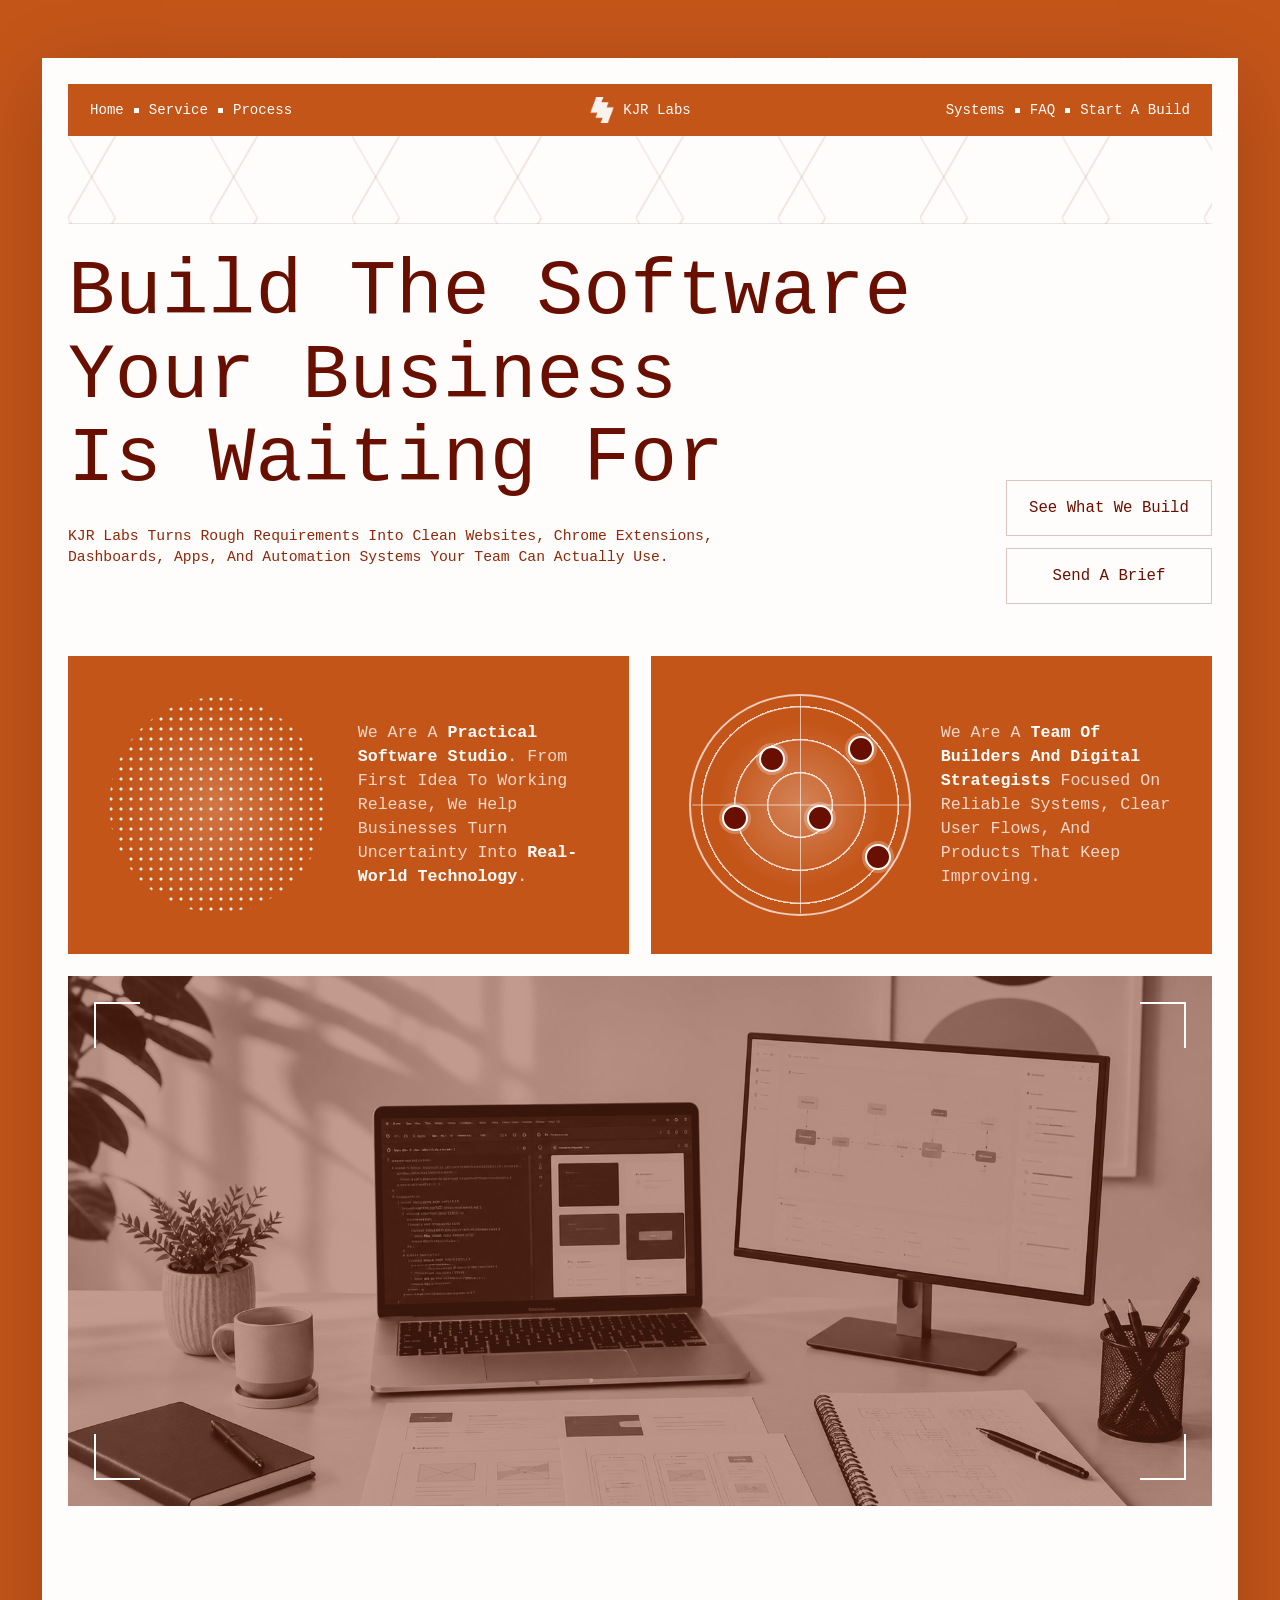
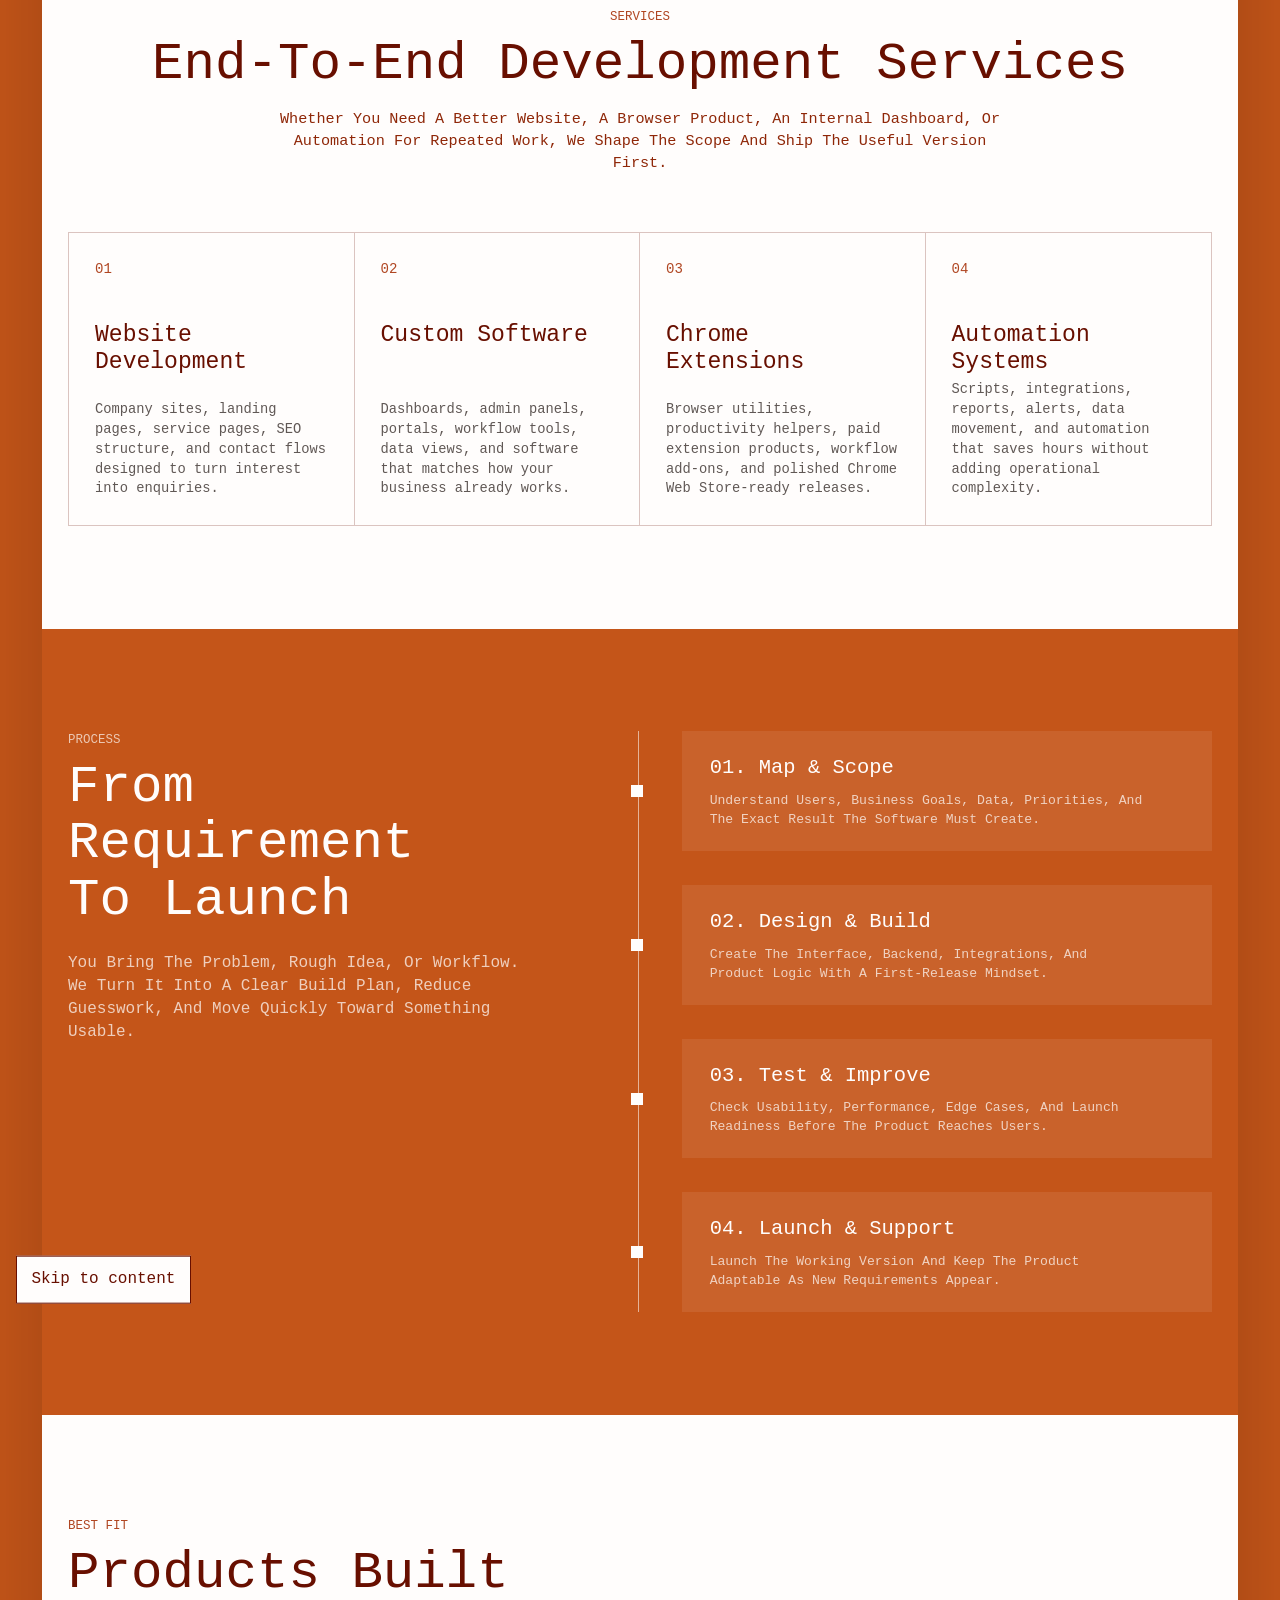
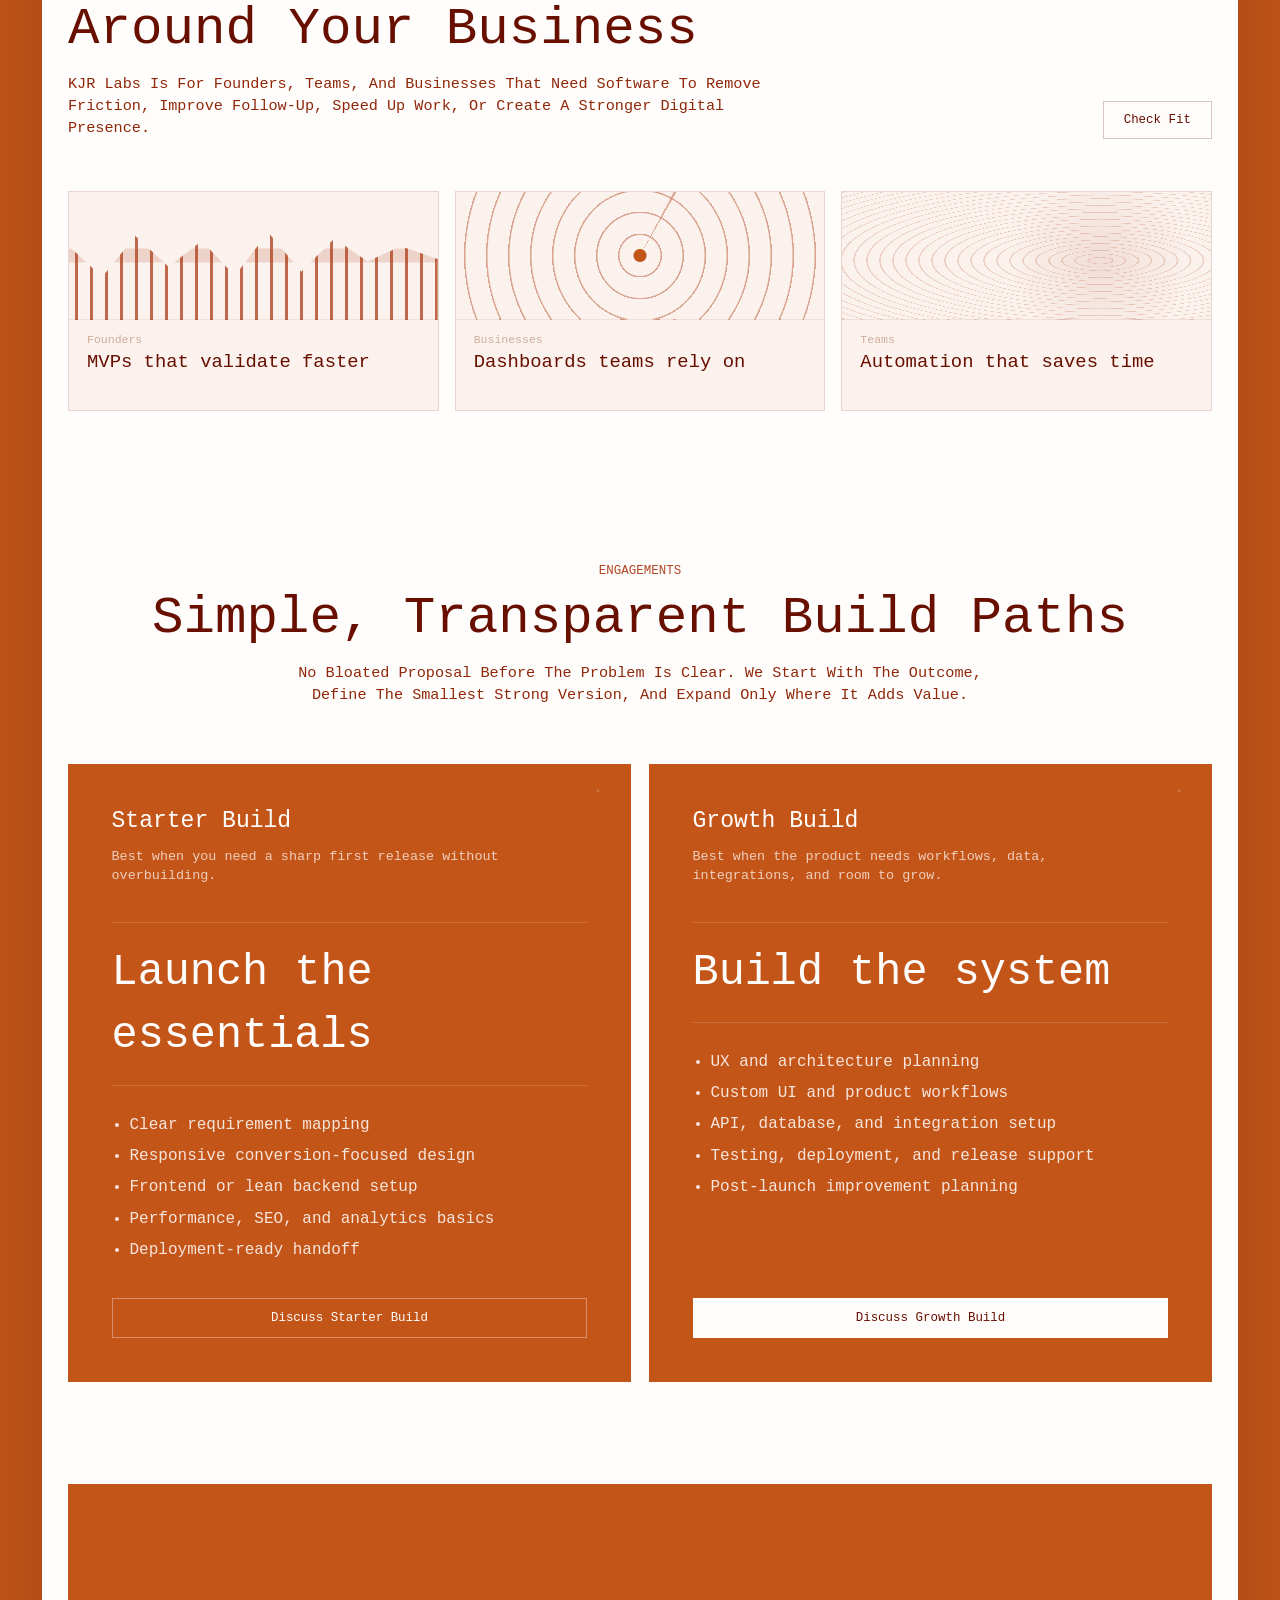
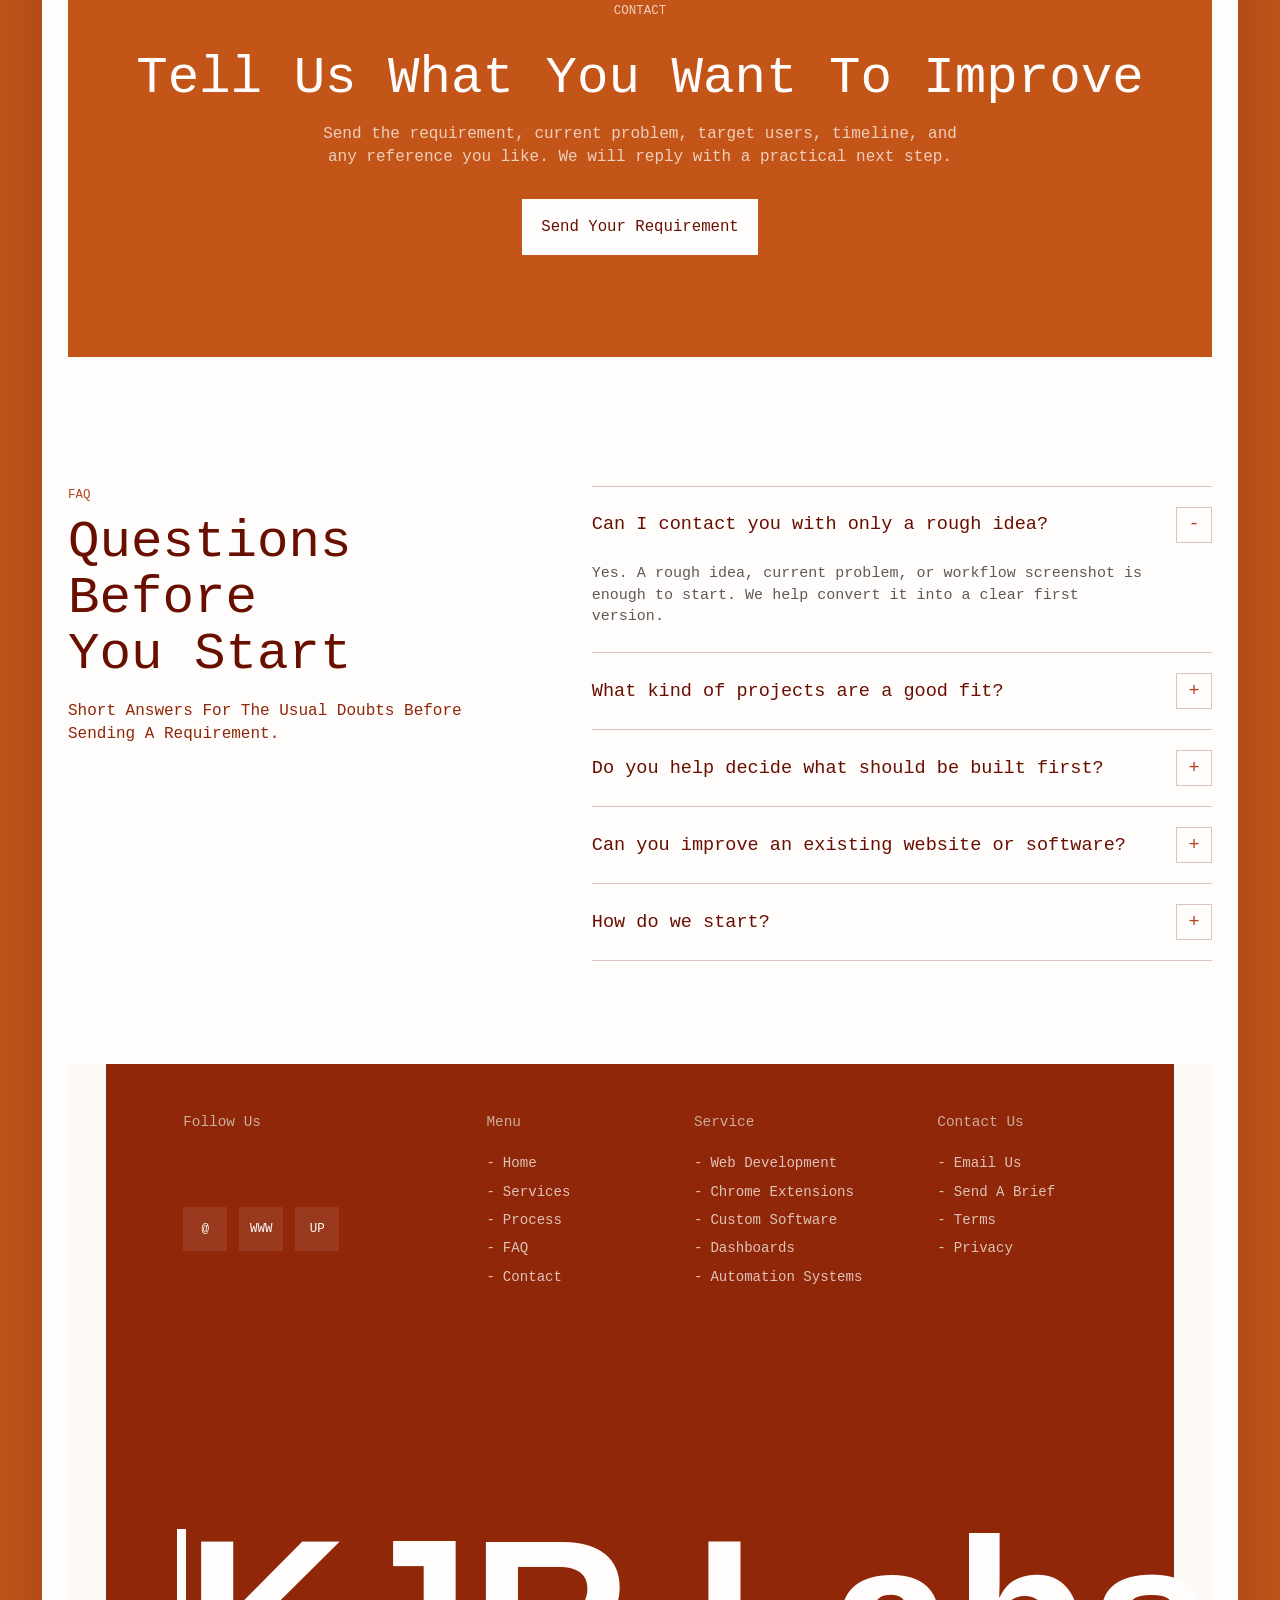
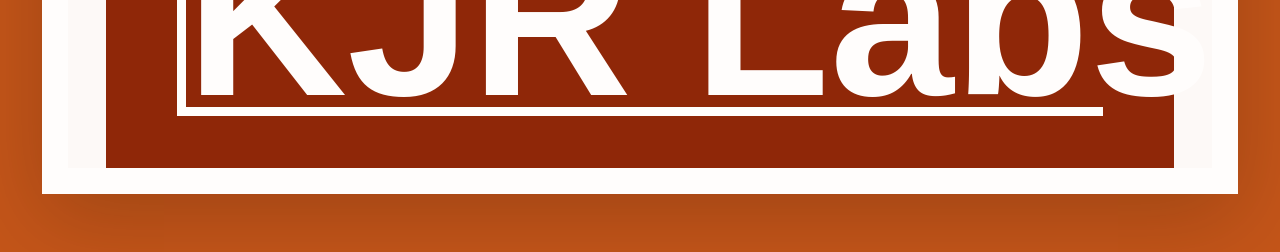
==== contact.html @ ecb62a6f "Add FAQ footer and mobile polish" ====
<!doctype html>
<html lang="en">
<head>
  <meta charset="utf-8">
  <meta name="viewport" content="width=device-width, initial-scale=1">
  <title>Contact KJR Labs</title>
  <meta name="description" content="Contact KJR Labs to discuss a website, Chrome extension, custom software, app, dashboard, or automation requirement.">
  <meta http-equiv="refresh" content="0; url=index.html#contact">
  <link rel="canonical" href="https://kjrlabs.in/#contact">
  <link rel="icon" type="image/png" sizes="32x32" href="images/favicon-32x32.png">
  <link rel="stylesheet" href="css/site.css?v=20260524">
</head>
<body class="redirect-page">
  <main class="noscript-panel">
    <h1>Contact KJR Labs.</h1>
    <p><a href="index.html#contact">Go to the contact section</a> or email <a href="mailto:kjrlabs9@gmail.com">kjrlabs9@gmail.com</a>.</p>
  </main>
</body>
</html>
---- css/site.css ----
@font-face {
  font-family: "Satoshi";
  src: url("../fonts/Satoshi-Regular.woff2") format("woff2");
  font-weight: 400;
  font-style: normal;
  font-display: swap;
}

@font-face {
  font-family: "Satoshi";
  src: url("../fonts/Satoshi-Medium.woff2") format("woff2");
  font-weight: 800;
  font-style: normal;
  font-display: swap;
}

:root {
  --rust-950: #100806;
  --rust-900: #680f00;
  --rust-700: #8f2708;
  --rust-600: #b04622;
  --rust-500: #c45519;
  --rust-300: #dc906a;
  --sand: #cdad9b;
  --paper: #fffdfc;
  --paper-soft: #fbf2ee;
  --muted: #7f7f80;
  --charcoal: #605855;
  --line: rgba(104, 15, 0, 0.24);
  --mono: "Courier New", Cousine, ui-monospace, SFMono-Regular, Menlo, Consolas, monospace;
  color-scheme: light;
}

* {
  box-sizing: border-box;
}

html {
  scroll-behavior: smooth;
}

body {
  min-height: 100vh;
  margin: 0;
  background: var(--rust-500);
  color: var(--rust-900);
  font-family: var(--mono);
  line-height: 1.45;
  -webkit-font-smoothing: antialiased;
  text-rendering: optimizeLegibility;
}

a {
  color: inherit;
  text-decoration: none;
}

button {
  font: inherit;
  cursor: pointer;
}

img {
  max-width: 100%;
  display: block;
}

:focus-visible {
  outline: 2px solid var(--rust-300);
  outline-offset: 4px;
}

.skip-link {
  position: fixed;
  left: 1rem;
  top: 1rem;
  z-index: 100;
  padding: 0.7rem 0.9rem;
  border: 1px solid var(--rust-900);
  background: var(--paper);
  color: var(--rust-900);
  transform: translateY(-150%);
}

.skip-link:focus {
  transform: translateY(0);
}

.page-shell {
  width: min(1540px, calc(100% - 84px));
  margin: 58px auto;
  background: var(--paper);
  overflow: hidden;
  box-shadow: 0 22px 80px rgba(16, 8, 6, 0.2);
}

.site-header {
  padding: 26px 26px 0;
  background:
    linear-gradient(120deg, rgba(104, 15, 0, 0.08) 1px, transparent 1px),
    var(--paper);
  background-size: 98px 72px;
}

.nav {
  min-height: 52px;
  position: relative;
  display: grid;
  grid-template-columns: 1fr auto 1fr;
  align-items: center;
  padding: 0 22px;
  background: var(--rust-500);
  color: var(--paper);
}

.nav a {
  font-size: clamp(0.72rem, 1.1vw, 0.95rem);
  text-transform: capitalize;
}

.nav-left,
.nav-links {
  display: flex;
  align-items: center;
  gap: 10px;
}

.nav-links {
  justify-content: flex-end;
}

.nav-left span,
.nav-links span {
  width: 5px;
  height: 5px;
  background: currentColor;
}

.brand {
  display: inline-flex;
  align-items: center;
  gap: 8px;
  font-size: clamp(1.2rem, 1.8vw, 1.7rem);
  letter-spacing: 0;
  white-space: nowrap;
}

.brand img {
  width: 26px;
  height: 26px;
  border-radius: 0;
  filter: brightness(0) invert(1);
  opacity: 0.92;
}

.nav-toggle {
  display: none;
  width: 42px;
  height: 42px;
  border: 1px solid rgba(255, 253, 252, 0.5);
  background: transparent;
}

.nav-toggle span {
  display: block;
  width: 18px;
  height: 2px;
  margin: 4px auto;
  background: var(--paper);
}

.hero {
  position: relative;
  min-height: 520px;
  display: grid;
  grid-template-columns: minmax(0, 1fr) 206px;
  gap: 34px;
  padding: clamp(52px, 6.2vw, 96px) 26px 52px;
}

.hero-pattern {
  position: absolute;
  top: 0;
  left: 26px;
  right: 26px;
  height: 88px;
  border-bottom: 1px solid rgba(104, 15, 0, 0.15);
  background:
    linear-gradient(120deg, transparent 24%, rgba(104, 15, 0, 0.16) 25%, transparent 26%),
    linear-gradient(60deg, transparent 24%, rgba(104, 15, 0, 0.12) 25%, transparent 26%);
  background-size: 142px 82px;
  opacity: 0.72;
}

.hero-copy {
  position: relative;
  z-index: 1;
  align-self: center;
}

h1,
h2,
h3,
p {
  margin: 0;
}

h1,
h2 {
  font-weight: 400;
  line-height: 1.07;
  letter-spacing: 0;
  text-wrap: balance;
}

h1 {
  max-width: 930px;
  font-size: clamp(3.15rem, 6.1vw, 6.45rem);
}

h2 {
  font-size: clamp(2.45rem, 4.1vw, 5.25rem);
}

h3 {
  font-size: clamp(1.25rem, 1.8vw, 1.72rem);
  font-weight: 400;
  line-height: 1.18;
}

.hero-copy p {
  max-width: 690px;
  margin-top: 24px;
  color: var(--rust-700);
  font-size: clamp(0.92rem, 1.15vw, 1.12rem);
  text-transform: capitalize;
}

.hero-actions {
  position: relative;
  z-index: 1;
  align-self: end;
  display: grid;
  gap: 12px;
}

.button {
  min-height: 56px;
  display: inline-flex;
  align-items: center;
  justify-content: center;
  border: 1px solid var(--line);
  background: var(--paper);
  color: var(--rust-900);
  padding: 0 18px;
  font-size: 0.98rem;
  transition: background 160ms ease, color 160ms ease, transform 160ms ease;
}

.button:hover {
  background: var(--rust-500);
  color: var(--paper);
  transform: translateY(-2px);
}

.button.ghost,
.button.tiny {
  background: transparent;
}

.button.light {
  border-color: rgba(255, 253, 252, 0.54);
  background: var(--paper);
  color: var(--rust-900);
}

.intro-panels {
  display: grid;
  grid-template-columns: 1fr 1fr;
  gap: 22px;
  padding: 0 26px 22px;
}

.intro-card {
  min-height: 286px;
  display: grid;
  grid-template-columns: 0.95fr 1fr;
  gap: 30px;
  align-items: center;
  background: var(--rust-500);
  color: var(--paper);
  padding: clamp(26px, 3vw, 42px);
}

.intro-card p {
  max-width: 340px;
  color: rgba(255, 253, 252, 0.78);
  font-size: clamp(1rem, 1.3vw, 1.22rem);
  text-transform: capitalize;
}

.intro-card strong {
  color: var(--paper);
  font-weight: 800;
}

.dot-globe {
  width: min(230px, 100%);
  aspect-ratio: 1;
  justify-self: center;
  border-radius: 50%;
  background:
    radial-gradient(circle, rgba(255, 253, 252, 0.95) 1px, transparent 2px),
    radial-gradient(circle at 50% 50%, rgba(255, 253, 252, 0.2), transparent 64%);
  background-size: 10px 10px, auto;
  -webkit-mask-image: radial-gradient(circle, #000 68%, transparent 69%);
  mask-image: radial-gradient(circle, #000 68%, transparent 69%);
}

.orbit-map {
  width: min(252px, 100%);
  aspect-ratio: 1;
  position: relative;
  justify-self: center;
  border: 2px solid rgba(255, 253, 252, 0.72);
  border-radius: 50%;
  background:
    repeating-radial-gradient(circle, transparent 0 31px, rgba(255, 253, 252, 0.78) 32px 33px),
    radial-gradient(circle, rgba(255, 253, 252, 0.28), transparent 54%);
}

.orbit-map::before,
.orbit-map::after {
  content: "";
  position: absolute;
  inset: 50% auto auto 50%;
  width: 1px;
  height: 100%;
  background: rgba(255, 253, 252, 0.62);
  transform-origin: top;
}

.orbit-map::before {
  transform: rotate(90deg) translateY(-50%);
}

.orbit-map::after {
  transform: translateY(-50%);
}

.orbit-map span {
  position: absolute;
  width: 26px;
  height: 26px;
  border: 2px solid var(--paper);
  border-radius: 50%;
  background: var(--rust-900);
  box-shadow: 0 0 0 3px rgba(255, 253, 252, 0.24);
}

.orbit-map span:nth-child(1) { left: 14%; top: 50%; }
.orbit-map span:nth-child(2) { left: 31%; top: 23%; }
.orbit-map span:nth-child(3) { left: 53%; top: 50%; }
.orbit-map span:nth-child(4) { right: 16%; top: 18%; }
.orbit-map span:nth-child(5) { right: 8%; bottom: 20%; }

.media-strip {
  position: relative;
  margin: 0 26px;
  aspect-ratio: 2.16 / 1;
  overflow: hidden;
  background: var(--rust-950);
}

.media-strip img {
  width: 100%;
  height: 100%;
  object-fit: cover;
  filter: sepia(0.85) saturate(1.35) hue-rotate(330deg) contrast(1.08) brightness(0.78);
  mix-blend-mode: luminosity;
}

.media-strip::after {
  content: "";
  position: absolute;
  inset: 0;
  background: rgba(176, 70, 34, 0.32);
}

.corner {
  position: absolute;
  z-index: 2;
  width: 46px;
  height: 46px;
  border-color: var(--paper);
  border-style: solid;
}

.top-left { left: 26px; top: 26px; border-width: 2px 0 0 2px; }
.top-right { right: 26px; top: 26px; border-width: 2px 2px 0 0; }
.bottom-left { left: 26px; bottom: 26px; border-width: 0 0 2px 2px; }
.bottom-right { right: 26px; bottom: 26px; border-width: 0 2px 2px 0; }

.section {
  padding: clamp(76px, 8vw, 132px) 26px;
}

.centered {
  text-align: center;
}

.eyebrow {
  margin-bottom: 10px;
  color: var(--rust-600);
  font-size: 0.78rem;
  text-transform: uppercase;
}

.section-copy {
  max-width: 720px;
  margin: 16px auto 0;
  color: var(--rust-700);
  font-size: 0.95rem;
  text-transform: capitalize;
}

.service-grid {
  display: grid;
  grid-template-columns: repeat(4, 1fr);
  gap: 0;
  margin-top: 58px;
  border: 1px solid var(--line);
}

.service-grid article {
  min-height: 292px;
  display: flex;
  flex-direction: column;
  border-right: 1px solid var(--line);
  padding: 26px;
  text-align: left;
}

.service-grid article:last-child {
  border-right: 0;
}

.service-grid span {
  color: var(--rust-600);
  font-size: 0.88rem;
}

.service-grid h3 {
  margin-top: 42px;
}

.service-grid p {
  margin-top: auto;
  color: var(--charcoal);
  font-size: 0.86rem;
}

.rust-band {
  background: var(--rust-500);
  color: var(--paper);
}

.timeline {
  display: grid;
  grid-template-columns: minmax(0, 0.78fr) minmax(420px, 1fr);
  gap: clamp(42px, 7vw, 120px);
  align-items: start;
}

.timeline .eyebrow,
.rust-band .eyebrow {
  color: rgba(255, 253, 252, 0.68);
}

.timeline-title p:last-child {
  max-width: 620px;
  margin-top: 24px;
  color: rgba(255, 253, 252, 0.72);
  text-transform: capitalize;
}

.timeline ol {
  position: relative;
  display: grid;
  gap: 34px;
  margin: 0;
  padding: 0 0 0 62px;
  list-style: none;
}

.timeline ol::before {
  content: "";
  position: absolute;
  left: 18px;
  top: 0;
  bottom: 0;
  width: 1px;
  background: rgba(255, 253, 252, 0.56);
}

.timeline li {
  position: relative;
  padding: 22px 28px;
  background: rgba(255, 253, 252, 0.08);
}

.timeline li::before {
  content: "";
  position: absolute;
  left: -51px;
  top: 50%;
  width: 12px;
  height: 12px;
  background: var(--paper);
  transform: translateY(-50%);
}

.timeline strong {
  display: block;
  font-size: clamp(1.1rem, 1.6vw, 1.55rem);
  font-weight: 400;
}

.timeline span {
  display: block;
  max-width: 440px;
  margin-top: 8px;
  color: rgba(255, 253, 252, 0.72);
  font-size: 0.82rem;
  text-transform: capitalize;
}

.split-section {
  display: grid;
  grid-template-columns: 1fr auto;
  gap: 28px;
  align-items: end;
}

.split-section .section-copy {
  margin-left: 0;
}

.button.tiny {
  min-height: 38px;
  padding-inline: 20px;
  font-size: 0.78rem;
}

.system-row {
  grid-column: 1 / -1;
  display: grid;
  grid-template-columns: repeat(3, 1fr);
  gap: 16px;
  margin-top: 24px;
}

.system-row article {
  min-height: 220px;
  border: 1px solid rgba(104, 15, 0, 0.12);
  background: var(--paper-soft);
}

.system-row div {
  height: 128px;
  border-bottom: 1px solid rgba(104, 15, 0, 0.08);
}

.system-row span,
.system-row strong {
  display: block;
  padding-inline: 18px;
}

.system-row span {
  margin-top: 12px;
  color: var(--sand);
  font-size: 0.72rem;
}

.system-row strong {
  color: var(--rust-900);
  font-size: 1.18rem;
  font-weight: 400;
}

.wave-chart {
  background:
    repeating-linear-gradient(90deg, transparent 0 6px, rgba(176, 70, 34, 0.8) 6px 9px, transparent 9px 15px),
    linear-gradient(180deg, transparent 44%, rgba(176, 70, 34, 0.18) 45% 55%, transparent 56%);
  clip-path: polygon(0 42%, 9% 66%, 18% 34%, 27% 58%, 36% 38%, 45% 65%, 54% 31%, 63% 62%, 72% 36%, 81% 54%, 90% 42%, 100% 52%, 100% 100%, 0 100%);
}

.radar-chart {
  background:
    radial-gradient(circle at 50% 50%, var(--rust-500) 0 6px, transparent 7px),
    repeating-radial-gradient(circle at 50% 50%, transparent 0 20px, rgba(176, 70, 34, 0.45) 21px 22px),
    conic-gradient(from 18deg, transparent 0 10deg, rgba(176, 70, 34, 0.38) 10deg 12deg, transparent 12deg 360deg);
}

.line-chart {
  background:
    radial-gradient(circle at 70% 54%, rgba(176, 70, 34, 0.12), transparent 34%),
    repeating-radial-gradient(ellipse at 70% 54%, transparent 0 11px, rgba(176, 70, 34, 0.22) 12px 13px);
}

.plans {
  padding-top: 48px;
}

.plan-grid {
  display: grid;
  grid-template-columns: repeat(2, minmax(0, 1fr));
  gap: 18px;
  margin-top: 58px;
  text-align: left;
}

.plan-grid article {
  min-height: 500px;
  display: flex;
  flex-direction: column;
  background:
    radial-gradient(circle, rgba(255, 253, 252, 0.18) 1px, transparent 2px) right 26px top 20px / 14px 14px no-repeat,
    var(--rust-500);
  color: var(--paper);
  padding: clamp(28px, 3.4vw, 46px);
}

.plan-grid p {
  max-width: 460px;
  margin-top: 12px;
  color: rgba(255, 253, 252, 0.72);
  font-size: 0.84rem;
}

.plan-grid strong {
  display: block;
  margin-top: 36px;
  padding-block: 18px;
  border-block: 1px solid rgba(255, 253, 252, 0.15);
  font-size: clamp(1.7rem, 3.4vw, 3.2rem);
  font-weight: 400;
}

.plan-grid ul {
  display: grid;
  gap: 8px;
  margin: 28px 0 36px;
  padding-left: 18px;
  color: rgba(255, 253, 252, 0.86);
}

.plan-grid a {
  min-height: 40px;
  display: inline-flex;
  align-items: center;
  justify-content: center;
  margin-top: auto;
  border: 1px solid rgba(255, 253, 252, 0.36);
  font-size: 0.78rem;
}

.plan-grid article:nth-child(2) a {
  background: var(--paper);
  color: var(--rust-900);
}

.contact-section {
  margin: 0 26px 26px;
  padding: clamp(56px, 8vw, 118px) 26px;
  background: var(--rust-500);
  color: var(--paper);
  text-align: center;
}

.contact-section .eyebrow,
.contact-section p {
  color: rgba(255, 253, 252, 0.72);
}

.contact-section p {
  max-width: 650px;
  margin: 16px auto 30px;
}

.faq-section {
  display: grid;
  grid-template-columns: minmax(0, 0.7fr) minmax(460px, 1fr);
  gap: clamp(34px, 7vw, 110px);
  align-items: start;
}

.faq-head {
  position: sticky;
  top: 96px;
}

.faq-head p:last-child {
  max-width: 430px;
  margin-top: 18px;
  color: var(--rust-700);
  text-transform: capitalize;
}

.faq-list {
  display: grid;
  border-top: 1px solid var(--line);
}

.faq-list details {
  border-bottom: 1px solid var(--line);
  padding: 0;
}

.faq-list summary {
  min-height: 76px;
  display: flex;
  align-items: center;
  justify-content: space-between;
  gap: 18px;
  color: var(--rust-900);
  font-size: clamp(1.05rem, 1.45vw, 1.35rem);
  line-height: 1.25;
  list-style: none;
  cursor: pointer;
}

.faq-list summary::-webkit-details-marker {
  display: none;
}

.faq-list summary::after {
  content: "+";
  flex: 0 0 auto;
  width: 34px;
  height: 34px;
  display: grid;
  place-items: center;
  border: 1px solid var(--line);
  color: var(--rust-600);
}

.faq-list details[open] summary::after {
  content: "-";
}

.faq-list p {
  max-width: 680px;
  padding: 0 52px 24px 0;
  color: var(--charcoal);
  font-size: 0.94rem;
}

.site-footer {
  padding: 0 26px 26px;
  background: var(--paper);
  color: var(--paper);
}

.footer-frame {
  position: relative;
  overflow: hidden;
  min-height: clamp(520px, 55vw, 760px);
  display: flex;
  flex-direction: column;
  justify-content: space-between;
  background: var(--rust-700);
  padding: clamp(34px, 4vw, 58px);
}

.footer-frame::before,
.footer-frame::after {
  content: "";
  position: absolute;
  top: 0;
  bottom: 0;
  width: clamp(18px, 3vw, 42px);
  background: var(--paper);
  opacity: 0.98;
}

.footer-frame::before {
  left: 0;
}

.footer-frame::after {
  right: 0;
}

.footer-columns {
  position: relative;
  z-index: 1;
  display: grid;
  grid-template-columns: 1.2fr 0.72fr 0.9fr 0.8fr;
  gap: clamp(26px, 5vw, 88px);
  padding-inline: clamp(16px, 5vw, 72px);
}

.footer-columns h2 {
  margin: 0 0 24px;
  color: var(--sand);
  font-size: clamp(0.9rem, 1.1vw, 1.04rem);
  line-height: 1;
}

.footer-columns a {
  width: fit-content;
  display: block;
  margin-top: 8px;
  color: rgba(255, 253, 252, 0.72);
  font-size: clamp(0.85rem, 1.1vw, 1rem);
  text-transform: capitalize;
}

.footer-columns a::before {
  content: "-";
  margin-right: 8px;
}

.footer-columns a:hover {
  color: var(--paper);
}

.social-row {
  display: flex;
  flex-wrap: wrap;
  gap: 12px;
  margin-top: 78px;
}

.social-row a {
  width: 44px;
  height: 44px;
  display: grid;
  place-items: center;
  margin: 0;
  background: rgba(255, 253, 252, 0.09);
  color: var(--paper);
  font-size: 0.78rem;
  text-transform: uppercase;
}

.social-row a::before {
  content: none;
}

.footer-wordmark {
  position: relative;
  z-index: 1;
  display: block;
  margin: clamp(60px, 10vw, 140px) clamp(8px, 5vw, 58px) 0;
  border: solid var(--paper);
  border-width: 0 0 9px 9px;
  color: var(--paper);
  font-family: Satoshi, Inter, sans-serif;
  font-size: clamp(4.8rem, 17.4vw, 16.5rem);
  font-weight: 800;
  line-height: 0.8;
  letter-spacing: 0;
  white-space: nowrap;
}

.footer-brand {
  color: var(--rust-900);
  font-size: 1rem;
}

.footer-brand img {
  width: 28px;
  height: 28px;
}

.redirect-page {
  overflow: auto;
}

.noscript-panel {
  width: min(720px, calc(100% - 32px));
  margin: 15vh auto;
  border: 1px solid var(--line);
  background: var(--paper);
  padding: 28px;
  box-shadow: 0 22px 80px rgba(16, 8, 6, 0.16);
}

.noscript-panel p {
  margin-top: 14px;
  color: var(--muted);
}

.noscript-panel a {
  color: var(--rust-900);
  font-weight: 800;
}

.legal-copy {
  display: grid;
  gap: 18px;
  margin-top: 26px;
}

.legal-copy h2 {
  font-size: 1.35rem;
  line-height: 1.2;
}

.legal-copy p {
  margin-top: 8px;
}

@media (max-width: 900px) {
  .page-shell {
    width: min(100% - 36px, 1540px);
    margin-block: 24px;
  }

  .hero,
  .timeline,
  .split-section,
  .faq-section {
    grid-template-columns: 1fr;
  }

  .faq-head {
    position: static;
  }

  .hero-actions {
    width: min(320px, 100%);
  }

  .intro-panels,
  .system-row,
  .plan-grid {
    grid-template-columns: 1fr 1fr;
  }

  .footer-columns {
    grid-template-columns: 1fr 1fr;
  }
}

@media (max-width: 760px) {
  .page-shell {
    width: 100%;
    margin: 0;
  }

  .site-header {
    padding: 12px 12px 0;
  }

  .nav {
    grid-template-columns: 1fr auto;
    min-height: 50px;
    padding: 0 12px;
  }

  .nav-left,
  .nav-links {
    position: fixed;
    left: 12px;
    right: 12px;
    top: 68px;
    z-index: 50;
    display: none;
    flex-direction: column;
    align-items: stretch;
    gap: 0;
    background: var(--rust-500);
    padding: 10px;
  }

  .nav-left a,
  .nav-links a {
    padding: 12px;
  }

  .nav-left span,
  .nav-links span {
    display: none;
  }

  body.nav-open .nav-left,
  body.nav-open .nav-links {
    display: flex;
  }

  body.nav-open .nav-links {
    top: 212px;
  }

  .brand {
    justify-self: start;
  }

  .nav-toggle {
    display: block;
  }

  .hero {
    min-height: auto;
    gap: 28px;
    padding: 54px 12px 42px;
  }

  h1 {
    font-size: clamp(2.5rem, 13.2vw, 4.2rem);
    overflow-wrap: anywhere;
  }

  h2 {
    font-size: clamp(2rem, 10.8vw, 3.35rem);
    overflow-wrap: anywhere;
  }

  .intro-panels,
  .service-grid,
  .system-row,
  .plan-grid {
    grid-template-columns: 1fr;
  }

  .intro-panels,
  .section,
  .contact-section,
  .site-footer {
    padding-inline: 12px;
  }

  .intro-card {
    grid-template-columns: 1fr;
  }

  .service-grid article,
  .service-grid article:nth-child(2) {
    border-right: 0;
  }

  .service-grid article:nth-child(3) {
    border-bottom: 1px solid var(--line);
  }

  .media-strip,
  .contact-section {
    margin-inline: 12px;
  }

  .media-strip {
    aspect-ratio: 1.1 / 1;
  }

  .timeline ol {
    padding-left: 34px;
  }

  .timeline li::before {
    left: -23px;
  }

  .faq-list summary {
    min-height: 70px;
  }

  .faq-list p {
    padding-right: 0;
  }

  .footer-frame {
    min-height: auto;
    padding: 30px 22px 36px;
  }

  .footer-frame::before,
  .footer-frame::after {
    width: 12px;
  }

  .footer-columns {
    grid-template-columns: 1fr;
    gap: 34px;
    padding-inline: 12px;
  }

  .footer-columns h2 {
    margin-bottom: 14px;
  }

  .social-row {
    margin-top: 28px;
  }

  .footer-wordmark {
    margin: 56px 10px 0;
    border-width: 0 0 5px 5px;
    font-size: clamp(3.15rem, 19vw, 5.4rem);
    white-space: normal;
  }
}
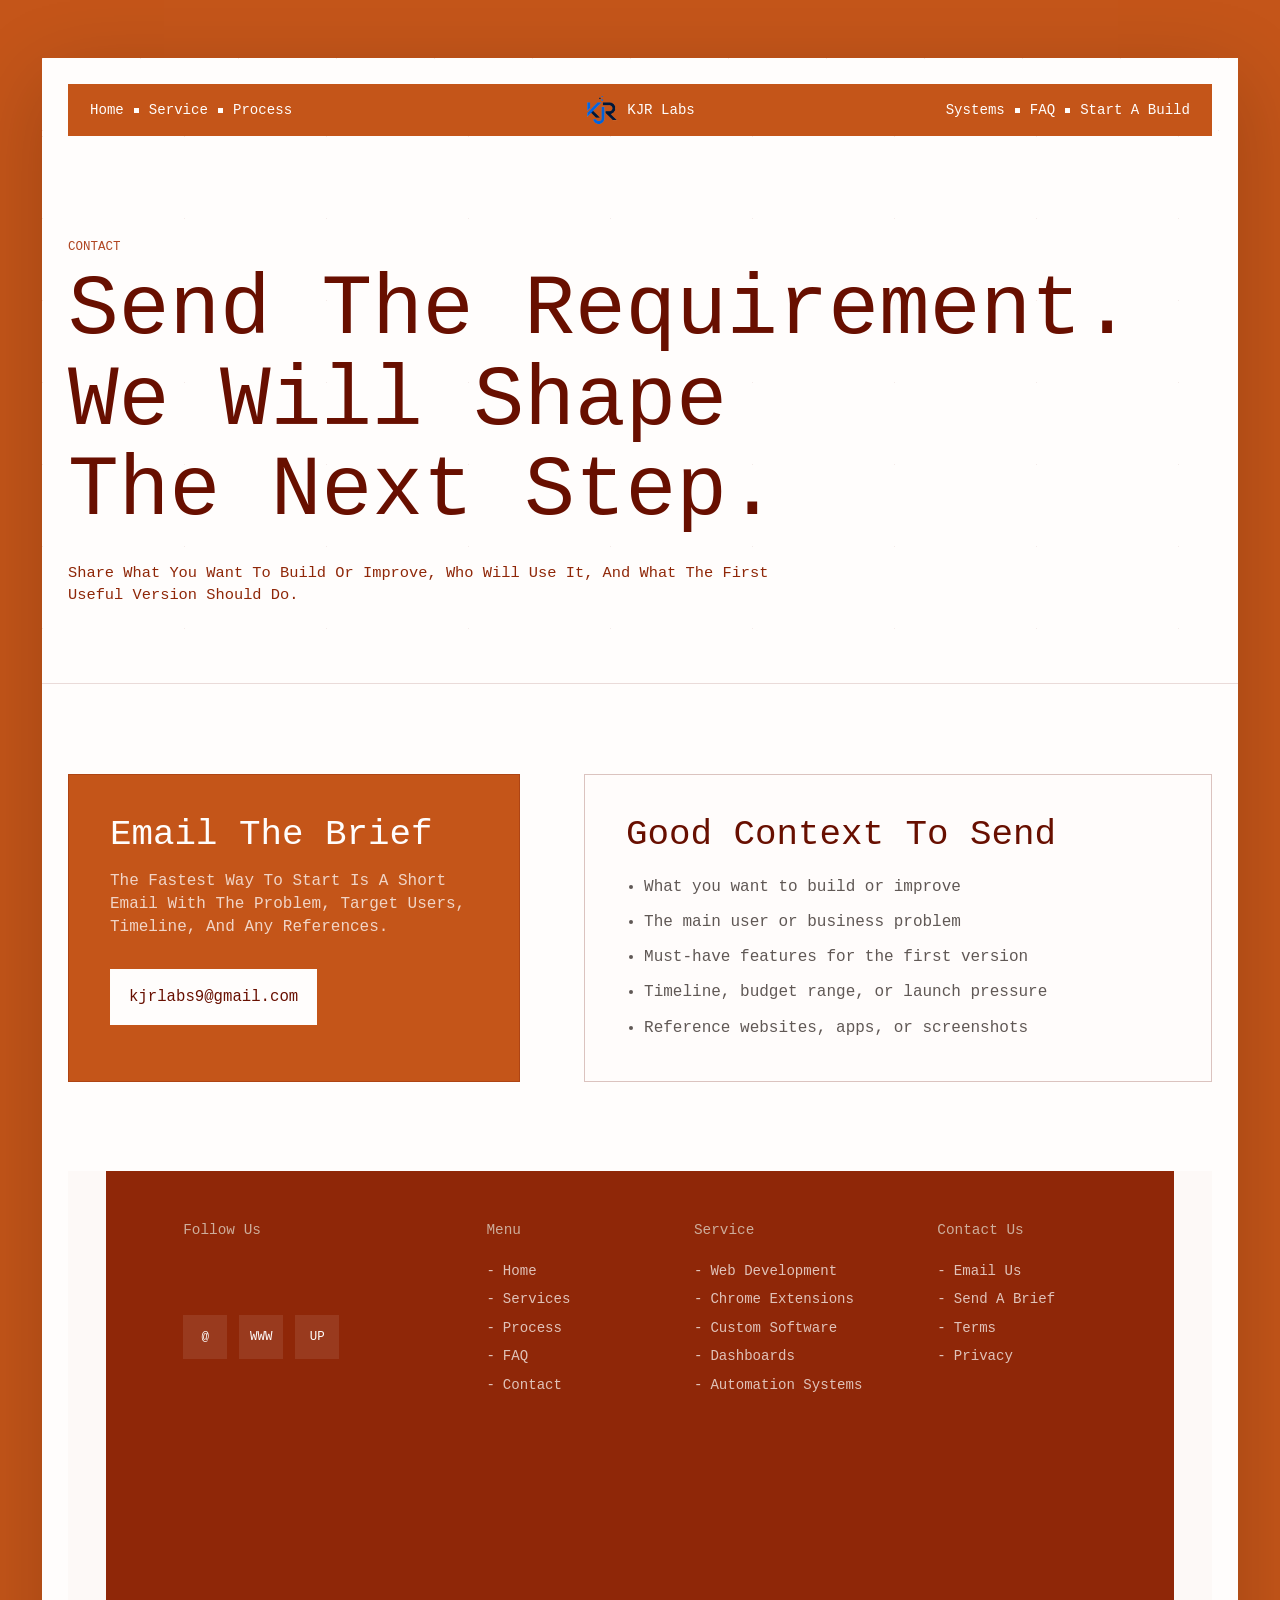
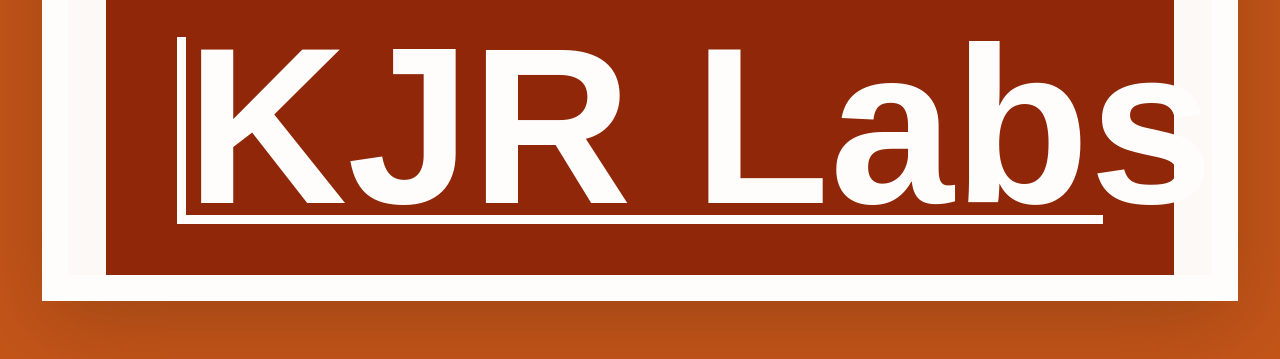
==== commit 51791803: "Apply official logo and cohesive subpages" ====
--- a/contact.html
+++ b/contact.html
@@ -3,17 +3,122 @@
 <head>
   <meta charset="utf-8">
   <meta name="viewport" content="width=device-width, initial-scale=1">
-  <title>Contact KJR Labs</title>
+  <title>Contact KJR Labs | Start A Software Build</title>
   <meta name="description" content="Contact KJR Labs to discuss a website, Chrome extension, custom software, app, dashboard, or automation requirement.">
-  <meta http-equiv="refresh" content="0; url=index.html#contact">
-  <link rel="canonical" href="https://kjrlabs.in/#contact">
+  <meta name="author" content="KJR Labs">
+  <link rel="canonical" href="https://kjrlabs.in/contact.html">
+  <meta property="og:type" content="website">
+  <meta property="og:url" content="https://kjrlabs.in/contact.html">
+  <meta property="og:title" content="Contact KJR Labs | Start A Software Build">
+  <meta property="og:description" content="Send your requirement to KJR Labs and get a practical next step for your website, app, extension, dashboard, or automation build.">
+  <meta property="og:image" content="https://kjrlabs.in/images/logo-kjr-labs.png">
+  <meta name="twitter:card" content="summary_large_image">
+  <meta name="twitter:title" content="Contact KJR Labs | Start A Software Build">
+  <meta name="twitter:description" content="Send your requirement to KJR Labs and get a practical next step.">
+  <meta name="twitter:image" content="https://kjrlabs.in/images/logo-kjr-labs.png">
   <link rel="icon" type="image/png" sizes="32x32" href="images/favicon-32x32.png">
-  <link rel="stylesheet" href="css/site.css?v=20260524">
+  <link rel="icon" type="image/png" sizes="96x96" href="images/favicon-96x96.png">
+  <link rel="shortcut icon" href="images/favicon.ico">
+  <link rel="apple-touch-icon" sizes="180x180" href="images/apple-touch-icon.png">
+  <link rel="manifest" href="images/site.webmanifest">
+  <link rel="stylesheet" href="css/site.css?v=20260524b">
 </head>
-<body class="redirect-page">
-  <main class="noscript-panel">
-    <h1>Contact KJR Labs.</h1>
-    <p><a href="index.html#contact">Go to the contact section</a> or email <a href="mailto:kjrlabs9@gmail.com">kjrlabs9@gmail.com</a>.</p>
-  </main>
+<body>
+  <a class="skip-link" href="#main">Skip to content</a>
+  <div class="page-shell">
+    <header class="site-header" id="top">
+      <nav class="nav" aria-label="Main navigation">
+        <div class="nav-left">
+          <a href="index.html">Home</a>
+          <span></span>
+          <a href="index.html#services">Service</a>
+          <span></span>
+          <a href="index.html#process">Process</a>
+        </div>
+        <a class="brand" href="index.html" aria-label="KJR Labs home">
+          <img src="images/logo-kjr-labs.png?v=20260524" alt="" width="30" height="30">
+          <span>KJR Labs</span>
+        </a>
+        <button class="nav-toggle" type="button" aria-expanded="false" aria-controls="nav-links">
+          <span></span>
+          <span></span>
+          <span></span>
+        </button>
+        <div class="nav-links" id="nav-links">
+          <a href="index.html#systems">Systems</a>
+          <span></span>
+          <a href="index.html#faq">FAQ</a>
+          <span></span>
+          <a href="contact.html">Start A Build</a>
+        </div>
+      </nav>
+    </header>
+
+    <main id="main">
+      <section class="subpage-hero">
+        <p class="eyebrow">Contact</p>
+        <h1>Send The Requirement. We Will Shape The Next Step.</h1>
+        <p>Share what you want to build or improve, who will use it, and what the first useful version should do.</p>
+      </section>
+
+      <section class="subpage-grid">
+        <article class="subpage-panel contact-panel">
+          <h2>Email The Brief</h2>
+          <p>The fastest way to start is a short email with the problem, target users, timeline, and any references.</p>
+          <a class="button light" href="mailto:kjrlabs9@gmail.com?subject=Project%20brief%20for%20KJR%20Labs&body=Hi%20KJR%20Labs%2C%0A%0AI%20want%20to%20build%20or%20improve%3A%0A%0AThe%20main%20problem%20is%3A%0A%0AWho%20will%20use%20it%3A%0A%0AWhat%20should%20the%20first%20version%20do%3A%0A%0ATimeline%20or%20budget%20range%3A%0A%0AReferences%3A%0A">kjrlabs9@gmail.com</a>
+        </article>
+        <article class="subpage-panel">
+          <h2>Good Context To Send</h2>
+          <ul>
+            <li>What you want to build or improve</li>
+            <li>The main user or business problem</li>
+            <li>Must-have features for the first version</li>
+            <li>Timeline, budget range, or launch pressure</li>
+            <li>Reference websites, apps, or screenshots</li>
+          </ul>
+        </article>
+      </section>
+    </main>
+
+    <footer class="site-footer">
+      <div class="footer-frame">
+        <div class="footer-columns">
+          <div>
+            <h2>Follow Us</h2>
+            <div class="social-row" aria-label="KJR Labs quick links">
+              <a href="mailto:kjrlabs9@gmail.com" aria-label="Email KJR Labs">@</a>
+              <a href="https://kjrlabs.in/" aria-label="KJR Labs website">www</a>
+              <a href="#top" aria-label="Back to top">up</a>
+            </div>
+          </div>
+          <div>
+            <h2>Menu</h2>
+            <a href="index.html">Home</a>
+            <a href="index.html#services">Services</a>
+            <a href="index.html#process">Process</a>
+            <a href="index.html#faq">FAQ</a>
+            <a href="contact.html">Contact</a>
+          </div>
+          <div>
+            <h2>Service</h2>
+            <a href="index.html#services">Web Development</a>
+            <a href="index.html#services">Chrome Extensions</a>
+            <a href="index.html#services">Custom Software</a>
+            <a href="index.html#services">Dashboards</a>
+            <a href="index.html#services">Automation Systems</a>
+          </div>
+          <div>
+            <h2>Contact Us</h2>
+            <a href="mailto:kjrlabs9@gmail.com">Email Us</a>
+            <a href="contact.html">Send A Brief</a>
+            <a href="terms.html">Terms</a>
+            <a href="privacy-policy.html">Privacy</a>
+          </div>
+        </div>
+        <a class="footer-wordmark" href="index.html" aria-label="KJR Labs home">KJR Labs</a>
+      </div>
+    </footer>
+  </div>
+  <script src="js/site.js"></script>
 </body>
 </html>
--- a/css/site.css
+++ b/css/site.css
@@ -146,11 +146,10 @@
 }
 
 .brand img {
-  width: 26px;
-  height: 26px;
+  width: 34px;
+  height: 34px;
   border-radius: 0;
-  filter: brightness(0) invert(1);
-  opacity: 0.92;
+  object-fit: contain;
 }
 
 .nav-toggle {
@@ -687,6 +686,97 @@
 .contact-section p {
   max-width: 650px;
   margin: 16px auto 30px;
+}
+
+.subpage-hero {
+  position: relative;
+  padding: clamp(70px, 8vw, 128px) 26px clamp(48px, 6vw, 86px);
+  border-bottom: 1px solid rgba(104, 15, 0, 0.14);
+  background:
+    linear-gradient(120deg, rgba(104, 15, 0, 0.08) 1px, transparent 1px),
+    var(--paper);
+  background-size: 142px 82px;
+}
+
+.subpage-hero h1 {
+  max-width: 1080px;
+  font-size: clamp(3rem, 6.6vw, 7.4rem);
+}
+
+.subpage-hero p:not(.eyebrow) {
+  max-width: 760px;
+  margin-top: 24px;
+  color: var(--rust-700);
+  font-size: clamp(0.95rem, 1.2vw, 1.14rem);
+  text-transform: capitalize;
+}
+
+.subpage-grid,
+.legal-layout {
+  display: grid;
+  grid-template-columns: minmax(0, 0.72fr) minmax(460px, 1fr);
+  gap: clamp(24px, 5vw, 84px);
+  padding: clamp(52px, 7vw, 104px) 26px;
+}
+
+.subpage-panel,
+.legal-layout aside,
+.legal-copy section {
+  border: 1px solid var(--line);
+  background: rgba(255, 253, 252, 0.78);
+}
+
+.subpage-panel,
+.legal-layout aside {
+  padding: clamp(26px, 3.2vw, 44px);
+}
+
+.contact-panel {
+  background: var(--rust-500);
+  color: var(--paper);
+}
+
+.subpage-panel h2,
+.legal-layout aside h2 {
+  font-size: clamp(1.65rem, 2.8vw, 3.4rem);
+}
+
+.subpage-panel p,
+.legal-layout aside p {
+  margin-top: 16px;
+  color: var(--charcoal);
+  text-transform: capitalize;
+}
+
+.contact-panel p {
+  color: rgba(255, 253, 252, 0.76);
+}
+
+.subpage-panel .button,
+.legal-layout aside .button {
+  width: fit-content;
+  margin-top: 30px;
+}
+
+.subpage-panel ul {
+  display: grid;
+  gap: 12px;
+  margin: 22px 0 0;
+  padding-left: 18px;
+  color: var(--charcoal);
+}
+
+.legal-layout aside {
+  height: fit-content;
+  position: sticky;
+  top: 96px;
+  background: var(--rust-500);
+  color: var(--paper);
+}
+
+.legal-layout aside .eyebrow,
+.legal-layout aside p {
+  color: rgba(255, 253, 252, 0.74);
 }
 
 .faq-section {
@@ -901,17 +991,27 @@
 
 .legal-copy {
   display: grid;
-  gap: 18px;
-  margin-top: 26px;
+  gap: 14px;
+  margin-top: 0;
 }
 
 .legal-copy h2 {
-  font-size: 1.35rem;
+  font-size: clamp(1.25rem, 1.8vw, 1.7rem);
   line-height: 1.2;
 }
 
+.legal-copy section {
+  padding: clamp(20px, 2.4vw, 32px);
+}
+
 .legal-copy p {
-  margin-top: 8px;
+  margin-top: 12px;
+  color: var(--charcoal);
+}
+
+.legal-copy a {
+  color: var(--rust-900);
+  font-weight: 800;
 }
 
 @media (max-width: 900px) {
@@ -923,11 +1023,14 @@
   .hero,
   .timeline,
   .split-section,
-  .faq-section {
+  .faq-section,
+  .subpage-grid,
+  .legal-layout {
     grid-template-columns: 1fr;
   }
 
-  .faq-head {
+  .faq-head,
+  .legal-layout aside {
     position: static;
   }
 
@@ -1030,7 +1133,10 @@
   .intro-panels,
   .section,
   .contact-section,
-  .site-footer {
+  .site-footer,
+  .subpage-hero,
+  .subpage-grid,
+  .legal-layout {
     padding-inline: 12px;
   }
 
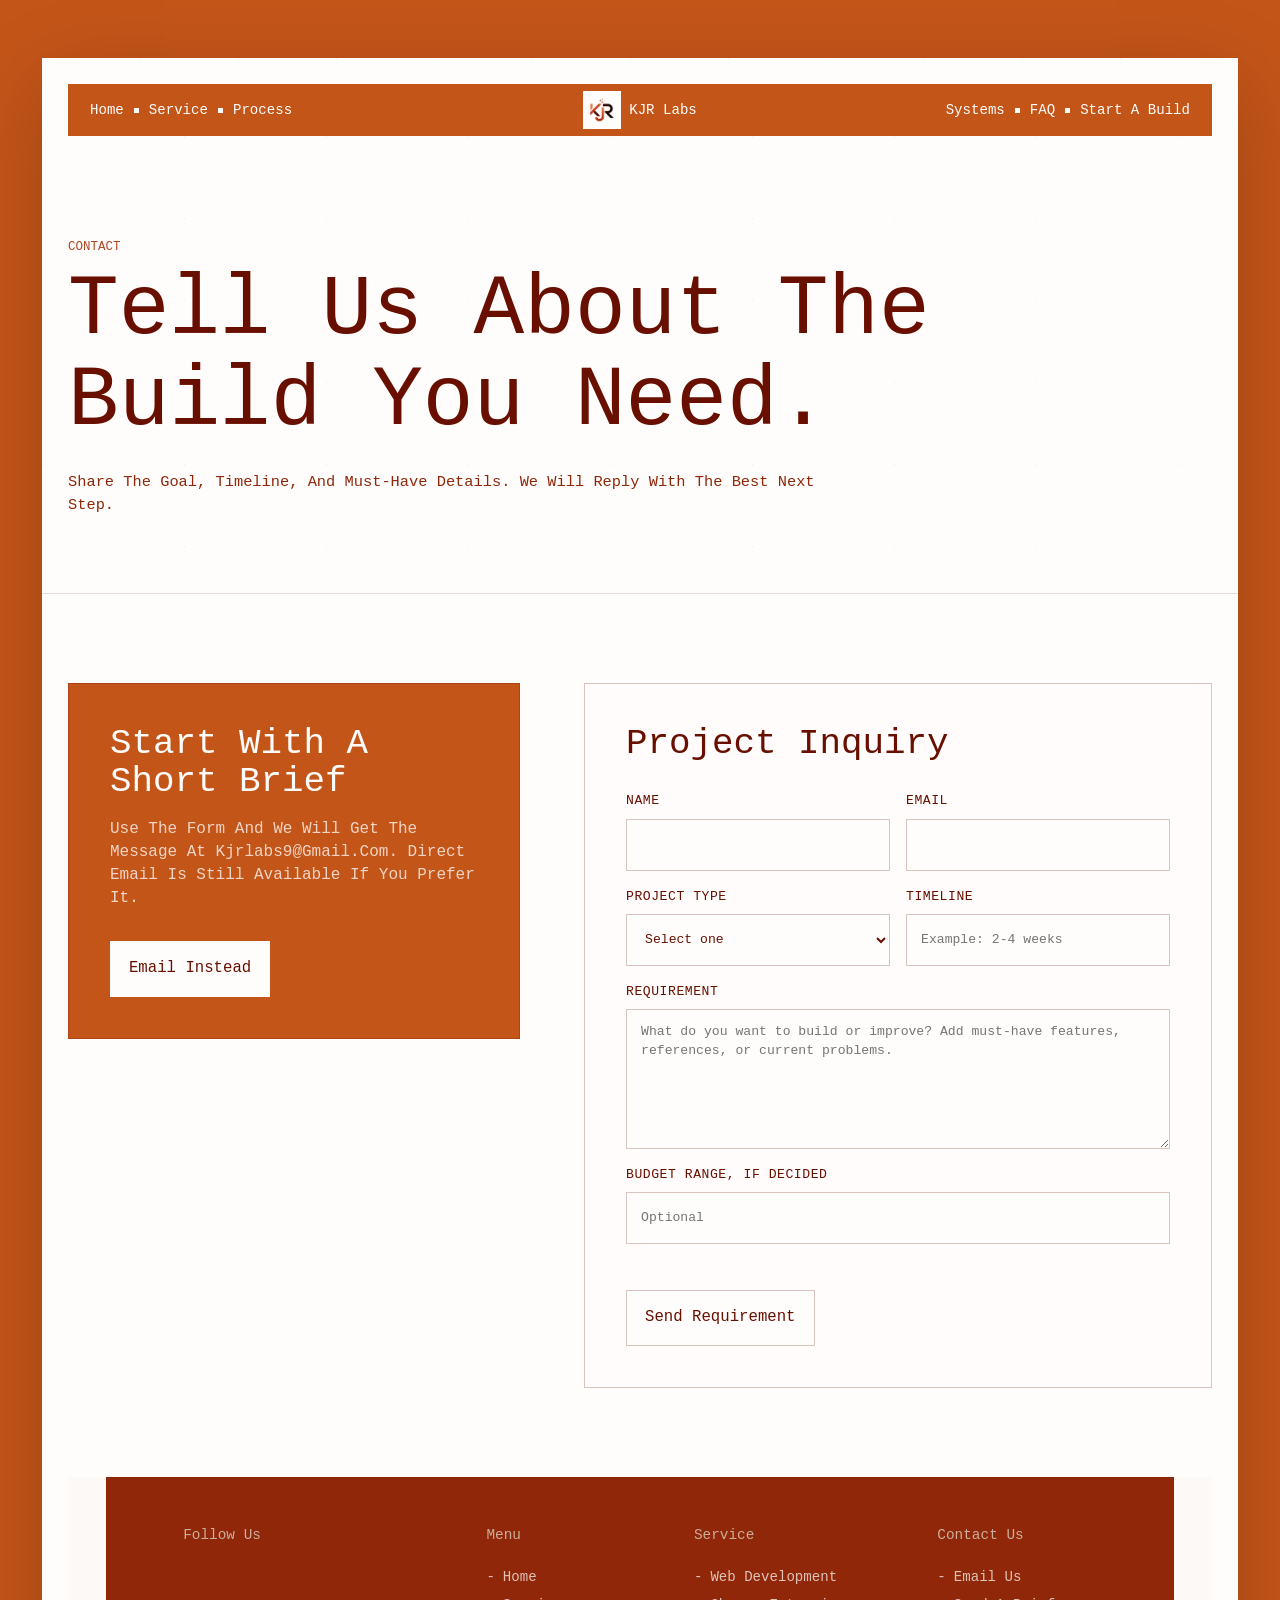
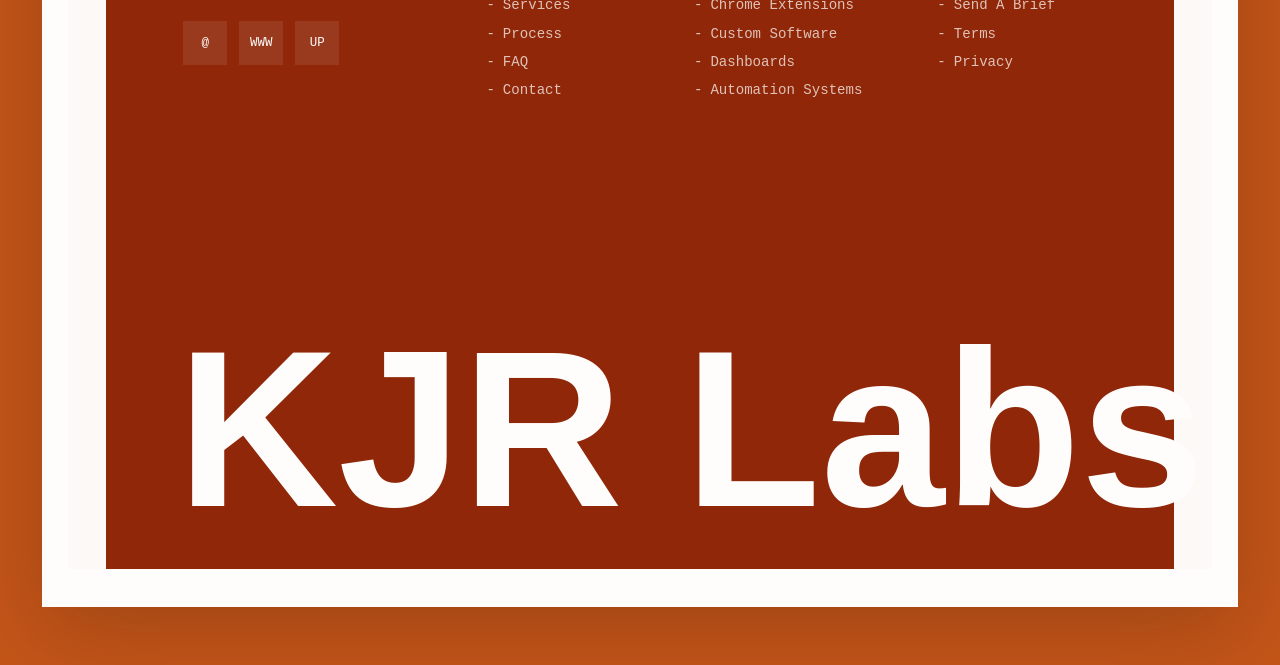
==== commit 7cd1b71b: "Improve lead capture and customer-facing copy" ====
--- a/contact.html
+++ b/contact.html
@@ -21,7 +21,7 @@
   <link rel="shortcut icon" href="images/favicon.ico">
   <link rel="apple-touch-icon" sizes="180x180" href="images/apple-touch-icon.png">
   <link rel="manifest" href="images/site.webmanifest">
-  <link rel="stylesheet" href="css/site.css?v=20260524b">
+  <link rel="stylesheet" href="css/site.css?v=20260531a">
 </head>
 <body>
   <a class="skip-link" href="#main">Skip to content</a>
@@ -39,7 +39,7 @@
           <img src="images/logo-kjr-labs.png?v=20260524" alt="" width="30" height="30">
           <span>KJR Labs</span>
         </a>
-        <button class="nav-toggle" type="button" aria-expanded="false" aria-controls="nav-links">
+        <button class="nav-toggle" type="button" aria-label="Open navigation menu" aria-expanded="false" aria-controls="nav-links">
           <span></span>
           <span></span>
           <span></span>
@@ -49,7 +49,7 @@
           <span></span>
           <a href="index.html#faq">FAQ</a>
           <span></span>
-          <a href="contact.html">Start A Build</a>
+          <a href="contact.html#lead-form">Start A Build</a>
         </div>
       </nav>
     </header>
@@ -57,25 +57,61 @@
     <main id="main">
       <section class="subpage-hero">
         <p class="eyebrow">Contact</p>
-        <h1>Send The Requirement. We Will Shape The Next Step.</h1>
-        <p>Share what you want to build or improve, who will use it, and what the first useful version should do.</p>
+        <h1>Tell Us About The Build You Need.</h1>
+        <p>Share the goal, timeline, and must-have details. We will reply with the best next step.</p>
       </section>
 
-      <section class="subpage-grid">
+      <section class="subpage-grid contact-grid" id="lead-form">
         <article class="subpage-panel contact-panel">
-          <h2>Email The Brief</h2>
-          <p>The fastest way to start is a short email with the problem, target users, timeline, and any references.</p>
-          <a class="button light" href="mailto:kjrlabs9@gmail.com?subject=Project%20brief%20for%20KJR%20Labs&body=Hi%20KJR%20Labs%2C%0A%0AI%20want%20to%20build%20or%20improve%3A%0A%0AThe%20main%20problem%20is%3A%0A%0AWho%20will%20use%20it%3A%0A%0AWhat%20should%20the%20first%20version%20do%3A%0A%0ATimeline%20or%20budget%20range%3A%0A%0AReferences%3A%0A">kjrlabs9@gmail.com</a>
+          <h2>Start With A Short Brief</h2>
+          <p>Use the form and we will get the message at kjrlabs9@gmail.com. Direct email is still available if you prefer it.</p>
+          <a class="button light" href="mailto:kjrlabs9@gmail.com?subject=Project%20brief%20for%20KJR%20Labs">Email Instead</a>
         </article>
-        <article class="subpage-panel">
-          <h2>Good Context To Send</h2>
-          <ul>
-            <li>What you want to build or improve</li>
-            <li>The main user or business problem</li>
-            <li>Must-have features for the first version</li>
-            <li>Timeline, budget range, or launch pressure</li>
-            <li>Reference websites, apps, or screenshots</li>
-          </ul>
+        <article class="subpage-panel form-panel">
+          <h2>Project Inquiry</h2>
+          <form class="lead-form" action="https://formsubmit.co/kjrlabs9@gmail.com" method="POST">
+            <input type="hidden" name="_subject" value="New KJR Labs project inquiry">
+            <input type="hidden" name="_template" value="table">
+            <input type="hidden" name="_captcha" value="false">
+            <input type="hidden" name="_next" value="https://www.kjrlabs.in/thank-you.html">
+            <input type="text" name="_honey" tabindex="-1" autocomplete="off" class="honeypot">
+            <div class="form-row">
+              <label>
+                <span>Name</span>
+                <input name="name" type="text" autocomplete="name" required>
+              </label>
+              <label>
+                <span>Email</span>
+                <input name="email" type="email" autocomplete="email" required>
+              </label>
+            </div>
+            <div class="form-row">
+              <label>
+                <span>Project type</span>
+                <select name="project_type" required>
+                  <option value="">Select one</option>
+                  <option>Website or landing page</option>
+                  <option>Custom software or dashboard</option>
+                  <option>Chrome extension</option>
+                  <option>Automation system</option>
+                  <option>Not sure yet</option>
+                </select>
+              </label>
+              <label>
+                <span>Timeline</span>
+                <input name="timeline" type="text" placeholder="Example: 2-4 weeks">
+              </label>
+            </div>
+            <label>
+              <span>Requirement</span>
+              <textarea name="message" rows="6" placeholder="What do you want to build or improve? Add must-have features, references, or current problems." required></textarea>
+            </label>
+            <label>
+              <span>Budget range, if decided</span>
+              <input name="budget" type="text" placeholder="Optional">
+            </label>
+            <button class="button" type="submit">Send Requirement</button>
+          </form>
         </article>
       </section>
     </main>
@@ -110,7 +146,7 @@
           <div>
             <h2>Contact Us</h2>
             <a href="mailto:kjrlabs9@gmail.com">Email Us</a>
-            <a href="contact.html">Send A Brief</a>
+            <a href="contact.html#lead-form">Send A Brief</a>
             <a href="terms.html">Terms</a>
             <a href="privacy-policy.html">Privacy</a>
           </div>
--- a/css/site.css
+++ b/css/site.css
@@ -152,6 +152,14 @@
   object-fit: contain;
 }
 
+.nav .brand img {
+  width: 38px;
+  height: 38px;
+  border: 1px solid rgba(255, 253, 252, 0.74);
+  background: var(--paper);
+  padding: 5px;
+}
+
 .nav-toggle {
   display: none;
   width: 42px;
@@ -253,18 +261,27 @@
   color: var(--rust-900);
   padding: 0 18px;
   font-size: 0.98rem;
-  transition: background 160ms ease, color 160ms ease, transform 160ms ease;
+  box-shadow: 0 0 0 rgba(16, 8, 6, 0);
+  transition: border-color 180ms ease, background 180ms ease, box-shadow 180ms ease, color 180ms ease, transform 180ms ease;
 }
 
 .button:hover {
-  background: var(--rust-500);
-  color: var(--paper);
-  transform: translateY(-2px);
+  border-color: var(--rust-950);
+  background: var(--rust-950);
+  color: var(--paper);
+  box-shadow: 0 12px 26px rgba(16, 8, 6, 0.16);
+  transform: translateY(-3px);
 }
 
 .button.ghost,
 .button.tiny {
   background: transparent;
+}
+
+.button.ghost:hover,
+.button.tiny:hover {
+  background: var(--rust-950);
+  color: var(--paper);
 }
 
 .button.light {
@@ -273,6 +290,12 @@
   color: var(--rust-900);
 }
 
+.button.light:hover {
+  border-color: var(--paper);
+  background: var(--paper);
+  color: var(--rust-950);
+}
+
 .intro-panels {
   display: grid;
   grid-template-columns: 1fr 1fr;
@@ -289,6 +312,12 @@
   background: var(--rust-500);
   color: var(--paper);
   padding: clamp(26px, 3vw, 42px);
+  transition: background 220ms ease, transform 220ms ease;
+}
+
+.intro-card:hover {
+  background: var(--rust-700);
+  transform: translateY(-4px);
 }
 
 .intro-card p {
@@ -303,65 +332,21 @@
   font-weight: 800;
 }
 
-.dot-globe {
-  width: min(230px, 100%);
+.intro-asset {
+  width: min(270px, 100%);
   aspect-ratio: 1;
   justify-self: center;
-  border-radius: 50%;
-  background:
-    radial-gradient(circle, rgba(255, 253, 252, 0.95) 1px, transparent 2px),
-    radial-gradient(circle at 50% 50%, rgba(255, 253, 252, 0.2), transparent 64%);
-  background-size: 10px 10px, auto;
-  -webkit-mask-image: radial-gradient(circle, #000 68%, transparent 69%);
-  mask-image: radial-gradient(circle, #000 68%, transparent 69%);
-}
-
-.orbit-map {
-  width: min(252px, 100%);
-  aspect-ratio: 1;
-  position: relative;
-  justify-self: center;
-  border: 2px solid rgba(255, 253, 252, 0.72);
-  border-radius: 50%;
-  background:
-    repeating-radial-gradient(circle, transparent 0 31px, rgba(255, 253, 252, 0.78) 32px 33px),
-    radial-gradient(circle, rgba(255, 253, 252, 0.28), transparent 54%);
-}
-
-.orbit-map::before,
-.orbit-map::after {
-  content: "";
-  position: absolute;
-  inset: 50% auto auto 50%;
-  width: 1px;
-  height: 100%;
-  background: rgba(255, 253, 252, 0.62);
-  transform-origin: top;
-}
-
-.orbit-map::before {
-  transform: rotate(90deg) translateY(-50%);
-}
-
-.orbit-map::after {
-  transform: translateY(-50%);
-}
-
-.orbit-map span {
-  position: absolute;
-  width: 26px;
-  height: 26px;
-  border: 2px solid var(--paper);
-  border-radius: 50%;
-  background: var(--rust-900);
-  box-shadow: 0 0 0 3px rgba(255, 253, 252, 0.24);
-}
-
-.orbit-map span:nth-child(1) { left: 14%; top: 50%; }
-.orbit-map span:nth-child(2) { left: 31%; top: 23%; }
-.orbit-map span:nth-child(3) { left: 53%; top: 50%; }
-.orbit-map span:nth-child(4) { right: 16%; top: 18%; }
-.orbit-map span:nth-child(5) { right: 8%; bottom: 20%; }
+  object-fit: contain;
+  opacity: 0.96;
+  filter: saturate(0.95) contrast(1.02);
+  transition: opacity 220ms ease, filter 220ms ease, transform 220ms ease;
+}
+
+.intro-card:hover .intro-asset {
+  opacity: 1;
+  filter: saturate(1.08) contrast(1.06);
+  transform: translateY(-4px) scale(1.015);
+}
 
 .media-strip {
   position: relative;
@@ -377,6 +362,12 @@
   object-fit: cover;
   filter: sepia(0.85) saturate(1.35) hue-rotate(330deg) contrast(1.08) brightness(0.78);
   mix-blend-mode: luminosity;
+  transition: filter 260ms ease, transform 420ms ease;
+}
+
+.media-strip:hover img {
+  filter: sepia(0.8) saturate(1.45) hue-rotate(330deg) contrast(1.12) brightness(0.86);
+  transform: scale(1.025);
 }
 
 .media-strip::after {
@@ -438,6 +429,12 @@
   border-right: 1px solid var(--line);
   padding: 26px;
   text-align: left;
+  transition: background 180ms ease, transform 180ms ease;
+}
+
+.service-grid article:hover {
+  background: var(--paper-soft);
+  transform: translateY(-4px);
 }
 
 .service-grid article:last-child {
@@ -457,6 +454,26 @@
   margin-top: auto;
   color: var(--charcoal);
   font-size: 0.86rem;
+}
+
+.section-cta {
+  max-width: 920px;
+  display: flex;
+  align-items: center;
+  justify-content: space-between;
+  gap: 22px;
+  margin: 34px auto 0;
+  border: 1px solid var(--line);
+  background: var(--paper-soft);
+  padding: 18px;
+  text-align: left;
+}
+
+.section-cta p {
+  max-width: 600px;
+  color: var(--charcoal);
+  font-size: 0.92rem;
+  text-transform: capitalize;
 }
 
 .rust-band {
@@ -506,6 +523,12 @@
   position: relative;
   padding: 22px 28px;
   background: rgba(255, 253, 252, 0.08);
+  transition: background 180ms ease, transform 180ms ease;
+}
+
+.timeline li:hover {
+  background: rgba(255, 253, 252, 0.12);
+  transform: translateX(4px);
 }
 
 .timeline li::before {
@@ -534,6 +557,29 @@
   text-transform: capitalize;
 }
 
+.process-cta {
+  display: grid;
+  grid-template-columns: minmax(0, 0.44fr) minmax(0, 1fr) auto;
+  gap: 22px;
+  align-items: center;
+  margin-top: 44px;
+  border: 1px solid rgba(255, 253, 252, 0.18);
+  background: rgba(255, 253, 252, 0.08);
+  padding: 20px;
+}
+
+.process-cta strong {
+  color: var(--paper);
+  font-size: clamp(1.12rem, 1.6vw, 1.45rem);
+  font-weight: 400;
+}
+
+.process-cta span {
+  color: rgba(255, 253, 252, 0.74);
+  font-size: 0.88rem;
+  text-transform: capitalize;
+}
+
 .split-section {
   display: grid;
   grid-template-columns: 1fr auto;
@@ -563,6 +609,13 @@
   min-height: 220px;
   border: 1px solid rgba(104, 15, 0, 0.12);
   background: var(--paper-soft);
+  transition: border-color 180ms ease, box-shadow 180ms ease, transform 180ms ease;
+}
+
+.system-row article:hover {
+  border-color: var(--line);
+  box-shadow: 0 18px 38px rgba(16, 8, 6, 0.08);
+  transform: translateY(-5px);
 }
 
 .system-row div {
@@ -629,6 +682,14 @@
     var(--rust-500);
   color: var(--paper);
   padding: clamp(28px, 3.4vw, 46px);
+  transition: background 220ms ease, transform 220ms ease;
+}
+
+.plan-grid article:hover {
+  background:
+    radial-gradient(circle, rgba(255, 253, 252, 0.22) 1px, transparent 2px) right 26px top 20px / 14px 14px no-repeat,
+    var(--rust-700);
+  transform: translateY(-5px);
 }
 
 .plan-grid p {
@@ -663,6 +724,13 @@
   margin-top: auto;
   border: 1px solid rgba(255, 253, 252, 0.36);
   font-size: 0.78rem;
+  transition: background 180ms ease, color 180ms ease, transform 180ms ease;
+}
+
+.plan-grid a:hover {
+  background: var(--paper);
+  color: var(--rust-950);
+  transform: translateY(-2px);
 }
 
 .plan-grid article:nth-child(2) a {
@@ -686,6 +754,106 @@
 .contact-section p {
   max-width: 650px;
   margin: 16px auto 30px;
+}
+
+.lead-form {
+  display: grid;
+  gap: 16px;
+  margin-top: 28px;
+}
+
+.contact-section .lead-form {
+  width: min(860px, 100%);
+  margin-inline: auto;
+  grid-template-columns: repeat(2, minmax(0, 1fr));
+  text-align: left;
+}
+
+.lead-form label {
+  display: grid;
+  gap: 8px;
+  color: var(--rust-900);
+  font-size: 0.82rem;
+}
+
+.lead-form span {
+  color: inherit;
+  text-transform: uppercase;
+  letter-spacing: 0.04em;
+}
+
+.lead-form input,
+.lead-form select,
+.lead-form textarea {
+  width: 100%;
+  min-height: 52px;
+  border: 1px solid var(--line);
+  border-radius: 0;
+  background: var(--paper);
+  color: var(--rust-900);
+  font: inherit;
+  padding: 12px 14px;
+}
+
+.lead-form textarea {
+  min-height: 140px;
+  resize: vertical;
+}
+
+.lead-form input:focus,
+.lead-form select:focus,
+.lead-form textarea:focus {
+  border-color: var(--rust-900);
+  outline: 2px solid rgba(220, 144, 106, 0.55);
+  outline-offset: 2px;
+}
+
+.lead-form button,
+.lead-form label:has(textarea),
+.lead-form .form-fallback {
+  grid-column: 1 / -1;
+}
+
+.lead-form-dark label,
+.lead-form-dark span {
+  color: var(--paper);
+}
+
+.lead-form-dark input,
+.lead-form-dark select,
+.lead-form-dark textarea {
+  border-color: rgba(255, 253, 252, 0.42);
+}
+
+.form-row {
+  display: grid;
+  grid-template-columns: repeat(2, minmax(0, 1fr));
+  gap: 16px;
+}
+
+.form-panel h2 {
+  margin-bottom: 6px;
+}
+
+.form-fallback {
+  max-width: none;
+  margin: 0;
+  font-size: 0.82rem;
+}
+
+.form-fallback a {
+  color: var(--paper);
+  font-weight: 800;
+  text-decoration: underline;
+  text-underline-offset: 3px;
+}
+
+.honeypot {
+  position: absolute;
+  left: -9999px;
+  width: 1px;
+  height: 1px;
+  opacity: 0;
 }
 
 .subpage-hero {
@@ -766,6 +934,10 @@
   color: var(--charcoal);
 }
 
+.contact-grid {
+  align-items: start;
+}
+
 .legal-layout aside {
   height: fit-content;
   position: sticky;
@@ -791,11 +963,16 @@
   top: 96px;
 }
 
-.faq-head p:last-child {
+.faq-head p:not(.eyebrow) {
   max-width: 430px;
   margin-top: 18px;
   color: var(--rust-700);
   text-transform: capitalize;
+}
+
+.faq-head .button {
+  width: fit-content;
+  margin-top: 24px;
 }
 
 .faq-list {
@@ -819,6 +996,12 @@
   line-height: 1.25;
   list-style: none;
   cursor: pointer;
+  transition: color 160ms ease, padding-left 160ms ease;
+}
+
+.faq-list summary:hover {
+  color: var(--rust-500);
+  padding-left: 8px;
 }
 
 .faq-list summary::-webkit-details-marker {
@@ -845,6 +1028,11 @@
   padding: 0 52px 24px 0;
   color: var(--charcoal);
   font-size: 0.94rem;
+}
+
+.faq-list p a {
+  color: var(--rust-900);
+  font-weight: 800;
 }
 
 .site-footer {
@@ -861,6 +1049,7 @@
   flex-direction: column;
   justify-content: space-between;
   background: var(--rust-700);
+  border-bottom: clamp(10px, 1vw, 16px) solid var(--paper);
   padding: clamp(34px, 4vw, 58px);
 }
 
@@ -934,6 +1123,12 @@
   color: var(--paper);
   font-size: 0.78rem;
   text-transform: uppercase;
+  transition: background 180ms ease, transform 180ms ease;
+}
+
+.social-row a:hover {
+  background: rgba(255, 253, 252, 0.18);
+  transform: translateY(-3px);
 }
 
 .social-row a::before {
@@ -945,8 +1140,6 @@
   z-index: 1;
   display: block;
   margin: clamp(60px, 10vw, 140px) clamp(8px, 5vw, 58px) 0;
-  border: solid var(--paper);
-  border-width: 0 0 9px 9px;
   color: var(--paper);
   font-family: Satoshi, Inter, sans-serif;
   font-size: clamp(4.8rem, 17.4vw, 16.5rem);
@@ -954,6 +1147,11 @@
   line-height: 0.8;
   letter-spacing: 0;
   white-space: nowrap;
+  transition: transform 220ms ease;
+}
+
+.footer-wordmark:hover {
+  transform: translateY(-4px);
 }
 
 .footer-brand {
@@ -1042,6 +1240,11 @@
   .system-row,
   .plan-grid {
     grid-template-columns: 1fr 1fr;
+  }
+
+  .process-cta {
+    grid-template-columns: 1fr;
+    align-items: start;
   }
 
   .footer-columns {
@@ -1153,6 +1356,21 @@
     border-bottom: 1px solid var(--line);
   }
 
+  .section-cta {
+    align-items: stretch;
+    flex-direction: column;
+  }
+
+  .section-cta .button,
+  .process-cta .button {
+    width: 100%;
+  }
+
+  .contact-section .lead-form,
+  .form-row {
+    grid-template-columns: 1fr;
+  }
+
   .media-strip,
   .contact-section {
     margin-inline: 12px;
@@ -1204,7 +1422,6 @@
 
   .footer-wordmark {
     margin: 56px 10px 0;
-    border-width: 0 0 5px 5px;
     font-size: clamp(3.15rem, 19vw, 5.4rem);
     white-space: normal;
   }
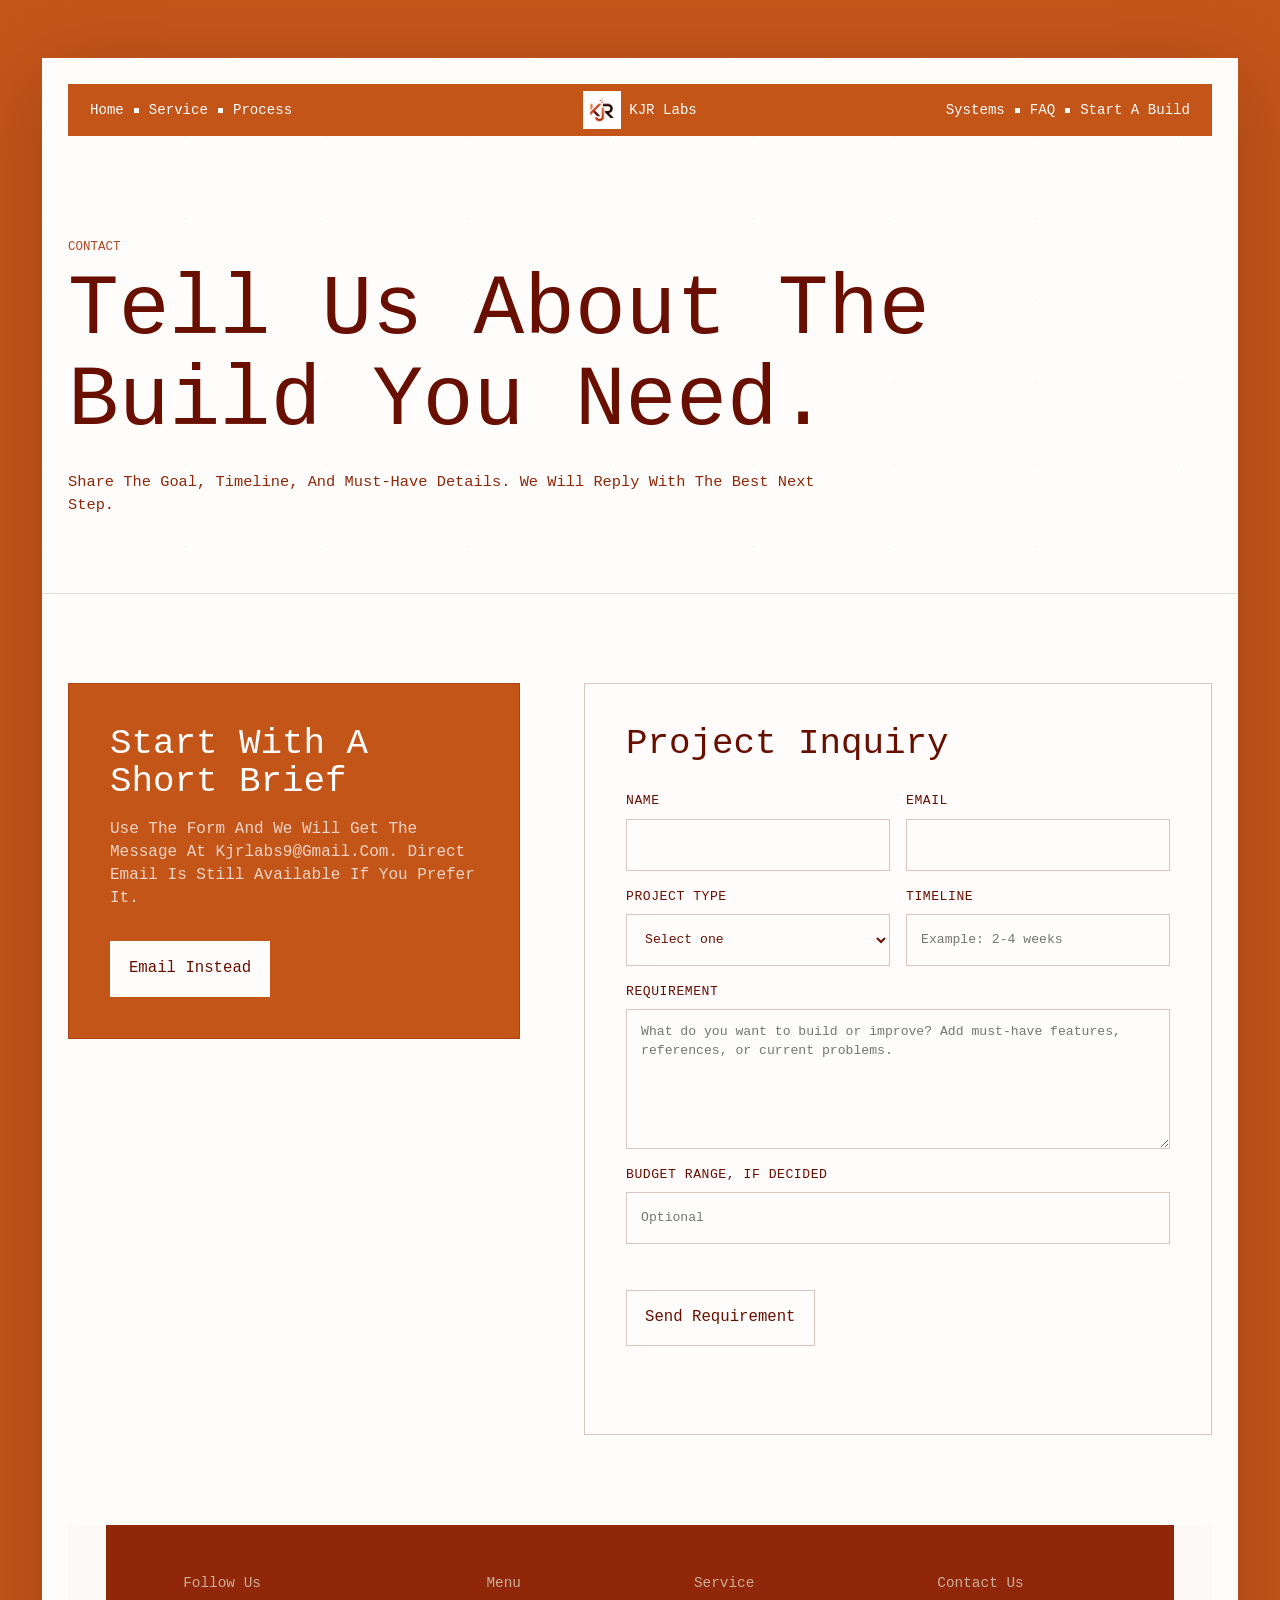
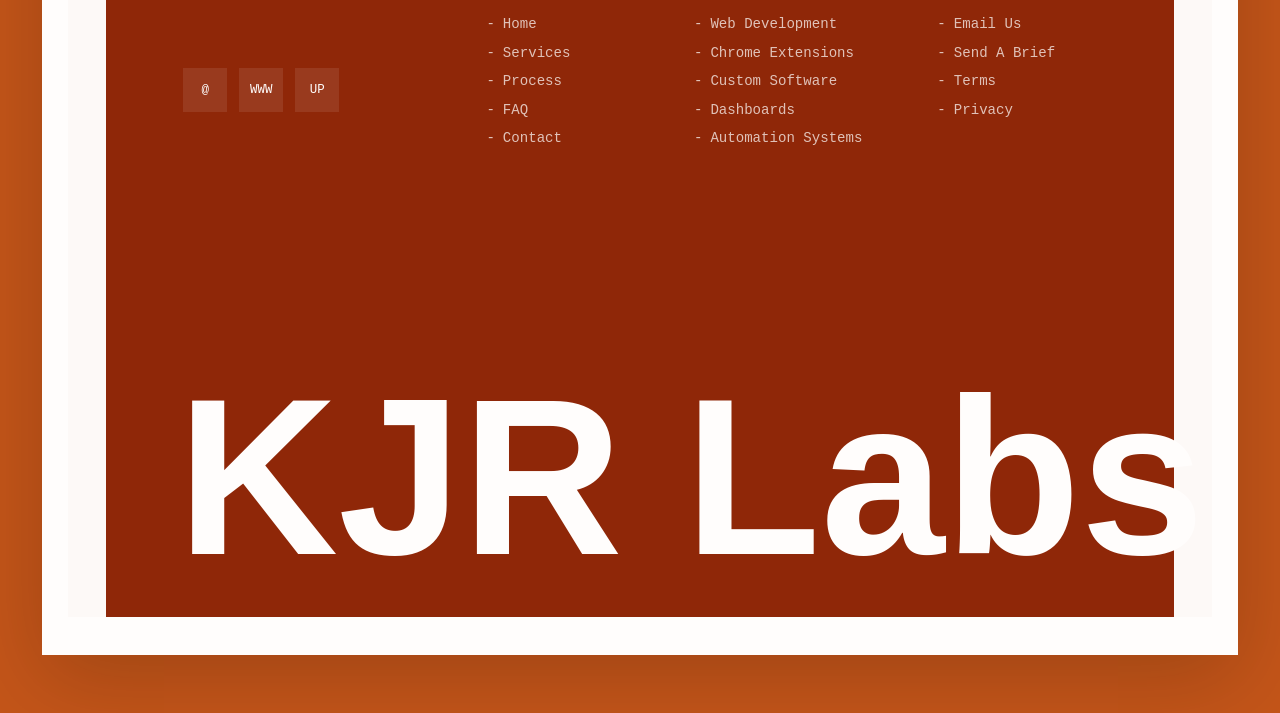
==== commit 2e9176d2: "Add resilient contact form backend" ====
--- a/contact.html
+++ b/contact.html
@@ -69,11 +69,8 @@
         </article>
         <article class="subpage-panel form-panel">
           <h2>Project Inquiry</h2>
-          <form class="lead-form" action="https://formsubmit.co/kjrlabs9@gmail.com" method="POST">
-            <input type="hidden" name="_subject" value="New KJR Labs project inquiry">
-            <input type="hidden" name="_template" value="table">
-            <input type="hidden" name="_captcha" value="false">
-            <input type="hidden" name="_next" value="https://www.kjrlabs.in/thank-you.html">
+          <form class="lead-form" action="/api/contact" method="POST">
+            <input type="hidden" name="source_page" value="Contact page">
             <input type="text" name="_honey" tabindex="-1" autocomplete="off" class="honeypot">
             <div class="form-row">
               <label>
@@ -111,6 +108,7 @@
               <input name="budget" type="text" placeholder="Optional">
             </label>
             <button class="button" type="submit">Send Requirement</button>
+            <p class="form-status" role="status" aria-live="polite"></p>
           </form>
         </article>
       </section>
--- a/css/site.css
+++ b/css/site.css
@@ -60,6 +60,11 @@
   cursor: pointer;
 }
 
+button:disabled {
+  cursor: wait;
+  opacity: 0.72;
+}
+
 img {
   max-width: 100%;
   display: block;
@@ -810,6 +815,7 @@
 
 .lead-form button,
 .lead-form label:has(textarea),
+.lead-form .form-status,
 .lead-form .form-fallback {
   grid-column: 1 / -1;
 }
@@ -838,6 +844,13 @@
 .form-fallback {
   max-width: none;
   margin: 0;
+  font-size: 0.82rem;
+}
+
+.form-status {
+  min-height: 1.2em;
+  margin: 0;
+  color: inherit;
   font-size: 0.82rem;
 }
 
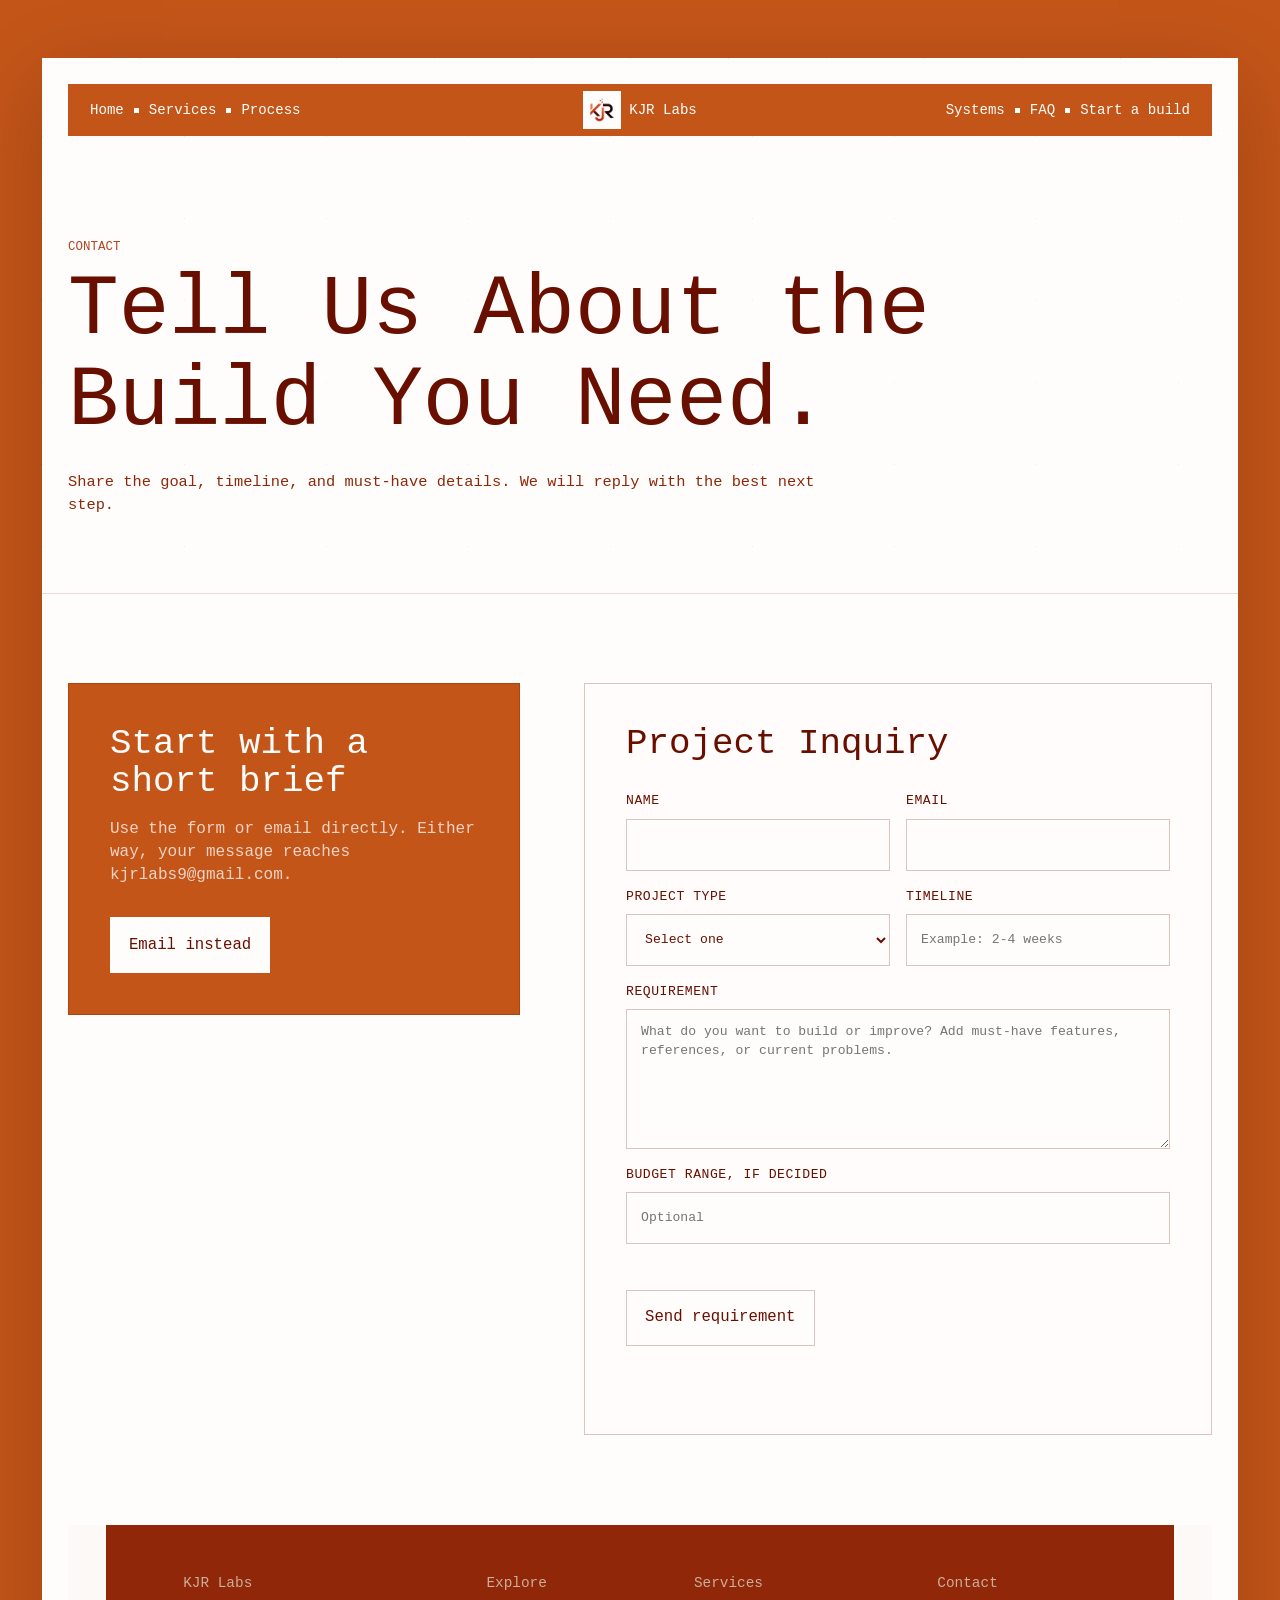
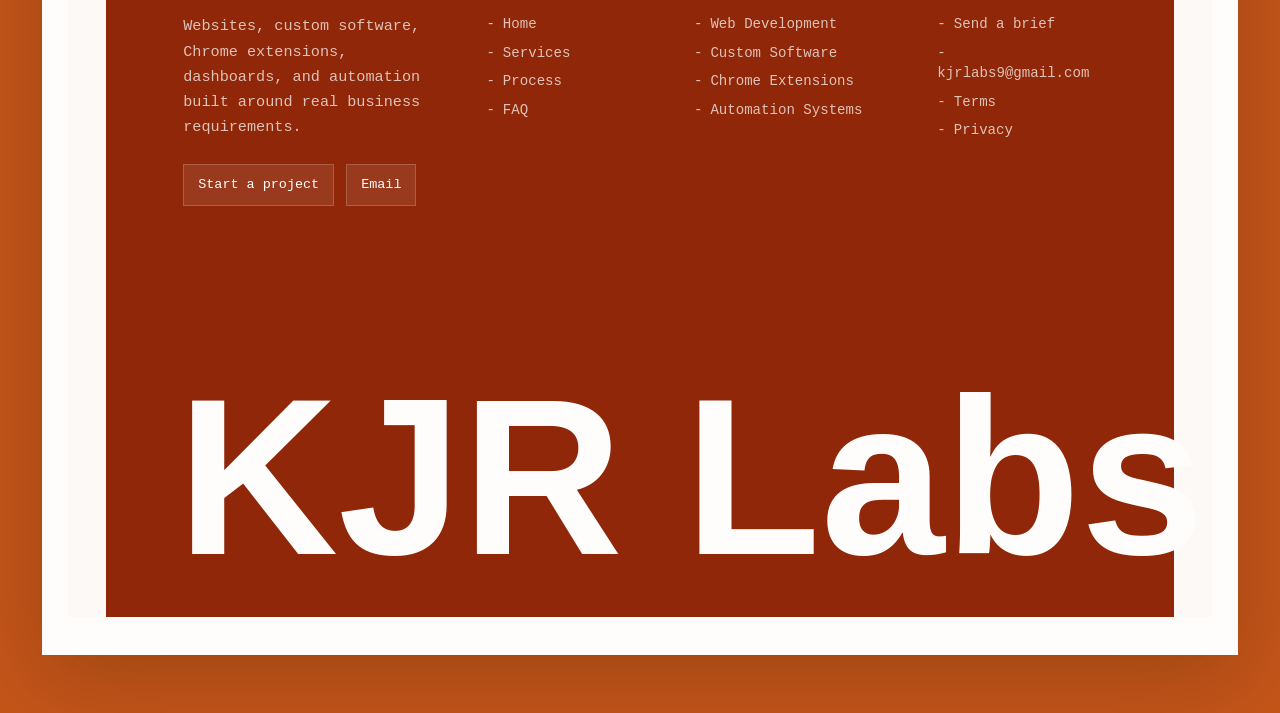
==== commit 38fd2201: "Clean up customer-facing footer copy" ====
--- a/contact.html
+++ b/contact.html
@@ -3,24 +3,25 @@
 <head>
   <meta charset="utf-8">
   <meta name="viewport" content="width=device-width, initial-scale=1">
-  <title>Contact KJR Labs | Start A Software Build</title>
+  <title>Contact KJR Labs | Start a Software Build</title>
   <meta name="description" content="Contact KJR Labs to discuss a website, Chrome extension, custom software, app, dashboard, or automation requirement.">
   <meta name="author" content="KJR Labs">
   <link rel="canonical" href="https://kjrlabs.in/contact.html">
   <meta property="og:type" content="website">
   <meta property="og:url" content="https://kjrlabs.in/contact.html">
-  <meta property="og:title" content="Contact KJR Labs | Start A Software Build">
+  <meta property="og:title" content="Contact KJR Labs | Start a Software Build">
   <meta property="og:description" content="Send your requirement to KJR Labs and get a practical next step for your website, app, extension, dashboard, or automation build.">
   <meta property="og:image" content="https://kjrlabs.in/images/logo-kjr-labs.png">
   <meta name="twitter:card" content="summary_large_image">
-  <meta name="twitter:title" content="Contact KJR Labs | Start A Software Build">
+  <meta name="twitter:title" content="Contact KJR Labs | Start a Software Build">
   <meta name="twitter:description" content="Send your requirement to KJR Labs and get a practical next step.">
   <meta name="twitter:image" content="https://kjrlabs.in/images/logo-kjr-labs.png">
-  <link rel="icon" type="image/png" sizes="32x32" href="images/favicon-32x32.png">
-  <link rel="icon" type="image/png" sizes="96x96" href="images/favicon-96x96.png">
-  <link rel="shortcut icon" href="images/favicon.ico">
-  <link rel="apple-touch-icon" sizes="180x180" href="images/apple-touch-icon.png">
-  <link rel="manifest" href="images/site.webmanifest">
+  <link rel="icon" href="/favicon.ico?v=20260531b" sizes="any">
+  <link rel="icon" type="image/png" sizes="16x16" href="/images/favicon-16x16.png?v=20260531b">
+  <link rel="icon" type="image/png" sizes="32x32" href="/images/favicon-32x32.png?v=20260531b">
+  <link rel="icon" type="image/png" sizes="96x96" href="/images/favicon-96x96.png?v=20260531b">
+  <link rel="apple-touch-icon" sizes="180x180" href="/apple-touch-icon.png?v=20260531b">
+  <link rel="manifest" href="/images/site.webmanifest?v=20260531b">
   <link rel="stylesheet" href="css/site.css?v=20260531a">
 </head>
 <body>
@@ -31,7 +32,7 @@
         <div class="nav-left">
           <a href="index.html">Home</a>
           <span></span>
-          <a href="index.html#services">Service</a>
+          <a href="index.html#services">Services</a>
           <span></span>
           <a href="index.html#process">Process</a>
         </div>
@@ -49,7 +50,7 @@
           <span></span>
           <a href="index.html#faq">FAQ</a>
           <span></span>
-          <a href="contact.html#lead-form">Start A Build</a>
+          <a href="contact.html#lead-form">Start a build</a>
         </div>
       </nav>
     </header>
@@ -57,15 +58,15 @@
     <main id="main">
       <section class="subpage-hero">
         <p class="eyebrow">Contact</p>
-        <h1>Tell Us About The Build You Need.</h1>
+        <h1>Tell Us About the Build You Need.</h1>
         <p>Share the goal, timeline, and must-have details. We will reply with the best next step.</p>
       </section>
 
       <section class="subpage-grid contact-grid" id="lead-form">
         <article class="subpage-panel contact-panel">
-          <h2>Start With A Short Brief</h2>
-          <p>Use the form and we will get the message at kjrlabs9@gmail.com. Direct email is still available if you prefer it.</p>
-          <a class="button light" href="mailto:kjrlabs9@gmail.com?subject=Project%20brief%20for%20KJR%20Labs">Email Instead</a>
+          <h2>Start with a short brief</h2>
+          <p>Use the form or email directly. Either way, your message reaches kjrlabs9@gmail.com.</p>
+          <a class="button light" href="mailto:kjrlabs9@gmail.com?subject=Project%20brief%20for%20KJR%20Labs">Email instead</a>
         </article>
         <article class="subpage-panel form-panel">
           <h2>Project Inquiry</h2>
@@ -107,7 +108,7 @@
               <span>Budget range, if decided</span>
               <input name="budget" type="text" placeholder="Optional">
             </label>
-            <button class="button" type="submit">Send Requirement</button>
+            <button class="button" type="submit">Send requirement</button>
             <p class="form-status" role="status" aria-live="polite"></p>
           </form>
         </article>
@@ -118,33 +119,31 @@
       <div class="footer-frame">
         <div class="footer-columns">
           <div>
-            <h2>Follow Us</h2>
-            <div class="social-row" aria-label="KJR Labs quick links">
-              <a href="mailto:kjrlabs9@gmail.com" aria-label="Email KJR Labs">@</a>
-              <a href="https://kjrlabs.in/" aria-label="KJR Labs website">www</a>
-              <a href="#top" aria-label="Back to top">up</a>
+            <h2>KJR Labs</h2>
+            <p class="footer-note">Websites, custom software, Chrome extensions, dashboards, and automation built around real business requirements.</p>
+            <div class="footer-actions" aria-label="KJR Labs contact links">
+              <a href="contact.html#lead-form">Start a project</a>
+              <a href="mailto:kjrlabs9@gmail.com">Email</a>
             </div>
           </div>
           <div>
-            <h2>Menu</h2>
+            <h2>Explore</h2>
             <a href="index.html">Home</a>
             <a href="index.html#services">Services</a>
             <a href="index.html#process">Process</a>
             <a href="index.html#faq">FAQ</a>
-            <a href="contact.html">Contact</a>
           </div>
           <div>
-            <h2>Service</h2>
+            <h2>Services</h2>
             <a href="index.html#services">Web Development</a>
+            <a href="index.html#services">Custom Software</a>
             <a href="index.html#services">Chrome Extensions</a>
-            <a href="index.html#services">Custom Software</a>
-            <a href="index.html#services">Dashboards</a>
             <a href="index.html#services">Automation Systems</a>
           </div>
           <div>
-            <h2>Contact Us</h2>
-            <a href="mailto:kjrlabs9@gmail.com">Email Us</a>
-            <a href="contact.html#lead-form">Send A Brief</a>
+            <h2>Contact</h2>
+            <a href="contact.html#lead-form">Send a brief</a>
+            <a href="mailto:kjrlabs9@gmail.com">kjrlabs9@gmail.com</a>
             <a href="terms.html">Terms</a>
             <a href="privacy-policy.html">Privacy</a>
           </div>
--- a/css/site.css
+++ b/css/site.css
@@ -120,7 +120,6 @@
 
 .nav a {
   font-size: clamp(0.72rem, 1.1vw, 0.95rem);
-  text-transform: capitalize;
 }
 
 .nav-left,
@@ -245,7 +244,6 @@
   margin-top: 24px;
   color: var(--rust-700);
   font-size: clamp(0.92rem, 1.15vw, 1.12rem);
-  text-transform: capitalize;
 }
 
 .hero-actions {
@@ -329,7 +327,6 @@
   max-width: 340px;
   color: rgba(255, 253, 252, 0.78);
   font-size: clamp(1rem, 1.3vw, 1.22rem);
-  text-transform: capitalize;
 }
 
 .intro-card strong {
@@ -416,7 +413,6 @@
   margin: 16px auto 0;
   color: var(--rust-700);
   font-size: 0.95rem;
-  text-transform: capitalize;
 }
 
 .service-grid {
@@ -478,7 +474,6 @@
   max-width: 600px;
   color: var(--charcoal);
   font-size: 0.92rem;
-  text-transform: capitalize;
 }
 
 .rust-band {
@@ -502,7 +497,6 @@
   max-width: 620px;
   margin-top: 24px;
   color: rgba(255, 253, 252, 0.72);
-  text-transform: capitalize;
 }
 
 .timeline ol {
@@ -559,7 +553,6 @@
   margin-top: 8px;
   color: rgba(255, 253, 252, 0.72);
   font-size: 0.82rem;
-  text-transform: capitalize;
 }
 
 .process-cta {
@@ -582,7 +575,6 @@
 .process-cta span {
   color: rgba(255, 253, 252, 0.74);
   font-size: 0.88rem;
-  text-transform: capitalize;
 }
 
 .split-section {
@@ -889,7 +881,6 @@
   margin-top: 24px;
   color: var(--rust-700);
   font-size: clamp(0.95rem, 1.2vw, 1.14rem);
-  text-transform: capitalize;
 }
 
 .subpage-grid,
@@ -926,7 +917,6 @@
 .legal-layout aside p {
   margin-top: 16px;
   color: var(--charcoal);
-  text-transform: capitalize;
 }
 
 .contact-panel p {
@@ -980,7 +970,6 @@
   max-width: 430px;
   margin-top: 18px;
   color: var(--rust-700);
-  text-transform: capitalize;
 }
 
 .faq-head .button {
@@ -1101,13 +1090,19 @@
   line-height: 1;
 }
 
+.footer-note {
+  max-width: 320px;
+  color: rgba(255, 253, 252, 0.72);
+  font-size: 0.95rem;
+  line-height: 1.65;
+}
+
 .footer-columns a {
   width: fit-content;
   display: block;
   margin-top: 8px;
   color: rgba(255, 253, 252, 0.72);
   font-size: clamp(0.85rem, 1.1vw, 1rem);
-  text-transform: capitalize;
 }
 
 .footer-columns a::before {
@@ -1119,32 +1114,32 @@
   color: var(--paper);
 }
 
-.social-row {
+.footer-actions {
   display: flex;
   flex-wrap: wrap;
   gap: 12px;
-  margin-top: 78px;
-}
-
-.social-row a {
-  width: 44px;
-  height: 44px;
-  display: grid;
-  place-items: center;
+  margin-top: 24px;
+}
+
+.footer-actions a {
+  display: inline-flex;
+  align-items: center;
+  min-height: 42px;
   margin: 0;
+  border: 1px solid rgba(255, 253, 252, 0.18);
   background: rgba(255, 253, 252, 0.09);
-  color: var(--paper);
-  font-size: 0.78rem;
-  text-transform: uppercase;
+  padding: 0 14px;
+  color: var(--paper);
+  font-size: 0.84rem;
   transition: background 180ms ease, transform 180ms ease;
 }
 
-.social-row a:hover {
+.footer-actions a:hover {
   background: rgba(255, 253, 252, 0.18);
   transform: translateY(-3px);
 }
 
-.social-row a::before {
+.footer-actions a::before {
   content: none;
 }
 
@@ -1429,7 +1424,7 @@
     margin-bottom: 14px;
   }
 
-  .social-row {
+  .footer-actions {
     margin-top: 28px;
   }
 
